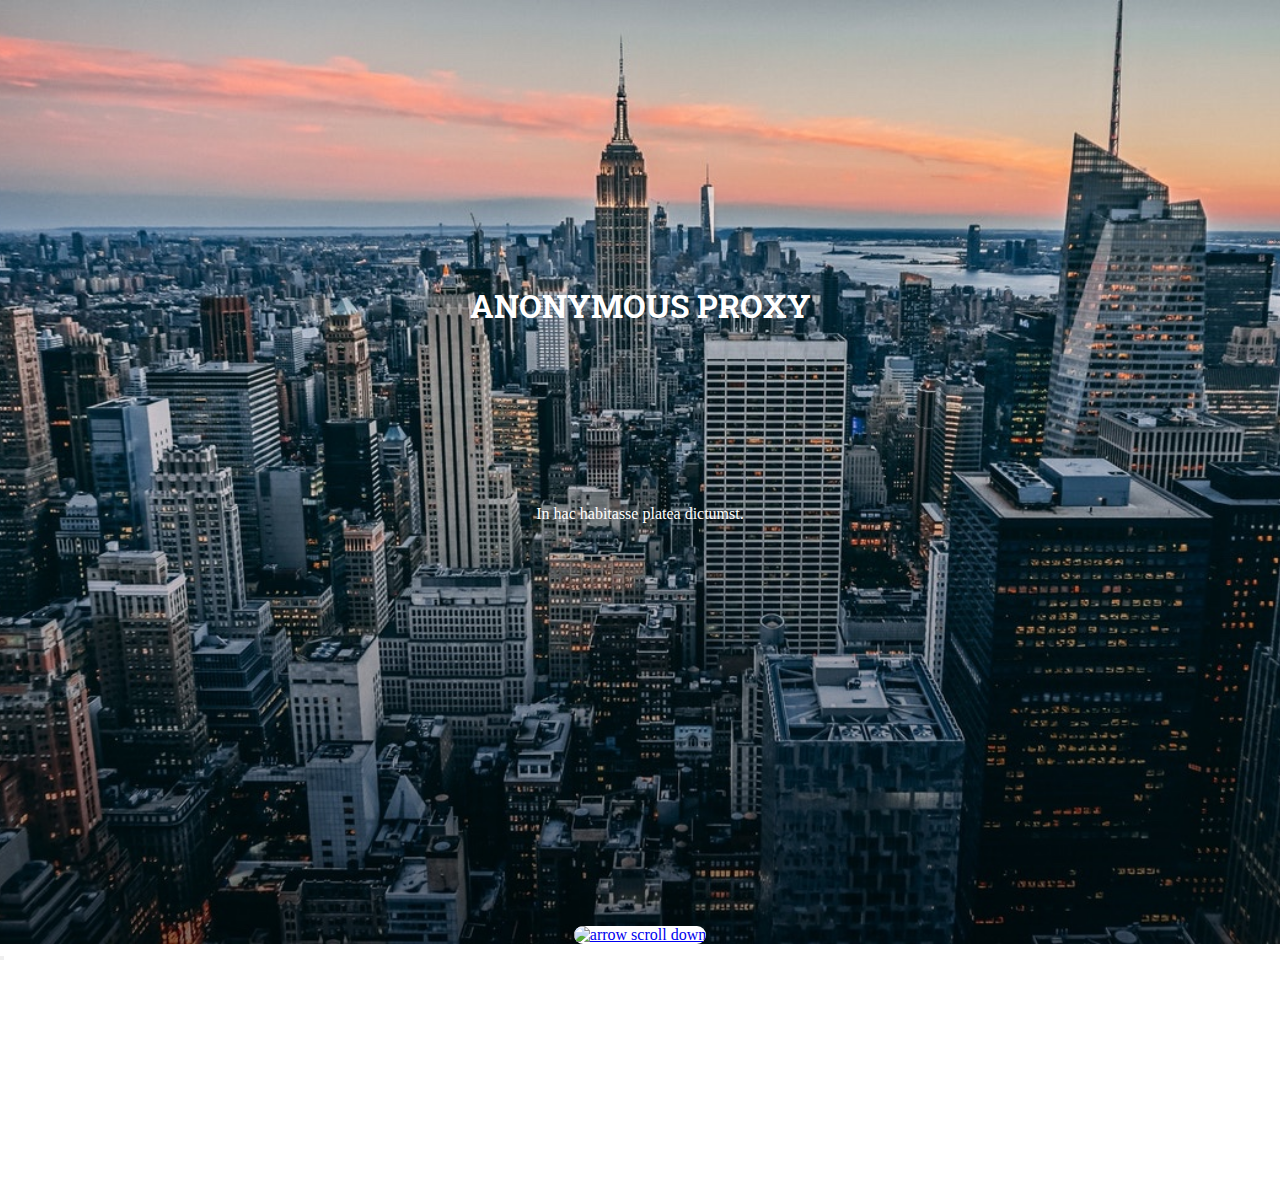
==== docs/index.html @ 01d8cda6 "all sections done. header improved" ====
<!DOCTYPE html>
<html lang="en">
    
    <head>
        <meta charset="UTF-8">
        <meta name="viewport" content="width=device-width, initial-scale=1.0"
        />
        <meta http-equiv="X-UA-Compatible" content="ie=edge">
        <title>Anonymus Proxy</title>
        <link href="https://fonts.googleapis.com/css?family=Roboto+Slab:400,700"
        rel="stylesheet">
        <link rel="stylesheet" href="assets/css/main.css">
    </head>
    
    <body>
        <!-- HEADER -->
        <!-- <nav>  -->
        <!-- <img class="menu-icon" src="../assets/images/ico-menu.svg" alt="menu
        icon"> -->
        <!-- <a href="#"> </a>  -->
        <!-- </nav> -->
        <!-- MAIN -->
        <main>
            <div class="page">
                <div class="content">
                     <h1 class="h1">
                    <a class="h1-a" href="../assets/images/cover.jpg">
                    Anonymous Proxy</a> 
                </h1>

                     <h2 class="h2">In hac habitasse platea dictumst.</h2>

                    <div class="arrow__container"> <a href="#"><img class="arrow-image" src="../assets/images/ico-scroll-down.svg" alt="arrow scroll down"> </a> 
                    </div>
                </div>
            </div>
            <main>
                <section>
                     <h2>

        </h2>

                     <h3>

        </h3>

                    <p></p>
                    <button></button>
                </section>
            </main>
        </main>
        <!-- ASIDE -->
        <aside>
            <aside>
                <section>
                    <ul>
                        <li><a href=""></a>

                        </li>
                        <li><a href=""></a>

                        </li>
                        <li><a href=""></a>

                        </li>
                    </ul>
                </section>
            </aside>
        </aside>
        <!-- FOOTER -->
        <footer>
            <div>
                <ul>
                    <li> <a href="#"></a>

                    </li>
                    <li> <a href="#"></a>

                    </li>
                    <li> <a href="#"></a>

                    </li>
                    <li> <a href="#"></a>

                    </li>
                    <li> <a href="#"></a>

                    </li>
                </ul>
                <li> <a href="#"></a>

                </li>
                <li> <a href="#"></a>

                </li>
                <li> <a href="#"></a>

                </li>
                <ul>
                    <li> <a href="#"></a>

                    </li>
                    <li> <a href="#"></a>

                    </li>
                </ul>
            </div>
        </footer>
    </body>

</html>
---- docs/assets/css/main.css ----
*,*::before,*::after {-webkit-box-sizing: border-box;box-sizing: border-box;margin: 0px;padding: 0px;}body {margin: 0px;padding: 0px;}.page {min-width: 100vw;background: url("../images/cover.jpg") no-repeat center center;background-size: cover;max-width: 320px;min-height: 100vh;}.content {text-align: center;width: 100%;background-blend-mode: multiply;background-image: -webkit-gradient(linear, left top, left bottom, from(rgba(255,255,255,0.5)), to(var(--color_black)));background-image: linear-gradient(to bottom, rgba(255,255,255,0.5), var(--color_black));}.h2 {color: white;background-color: transparent;width: 100vw;font-family: Roboto;font-size: 16px;font-weight: 400;font-style: normal;font-stretch: normal;line-height: normal;letter-spacing: normal;text-align: center;-webkit-transform: translateY(-400px);transform: translateY(-400px);height: 21px;margin-top: 404px;}.arrow-image {width: 45px;height: 45px;border-radius: 22.5px;background-color: #ffffff;}.h1 {padding: 284px 15px 174px 15px;margin-top: 0%;}.h1 .h1-a {min-height: 120px;width: 290px;height: 110px;color: white;cursor: none;text-decoration: none;text-transform: uppercase;font-family: 'Roboto Slab', serif;font-weight: 700;padding-right: 15px;padding-left: 15px;}
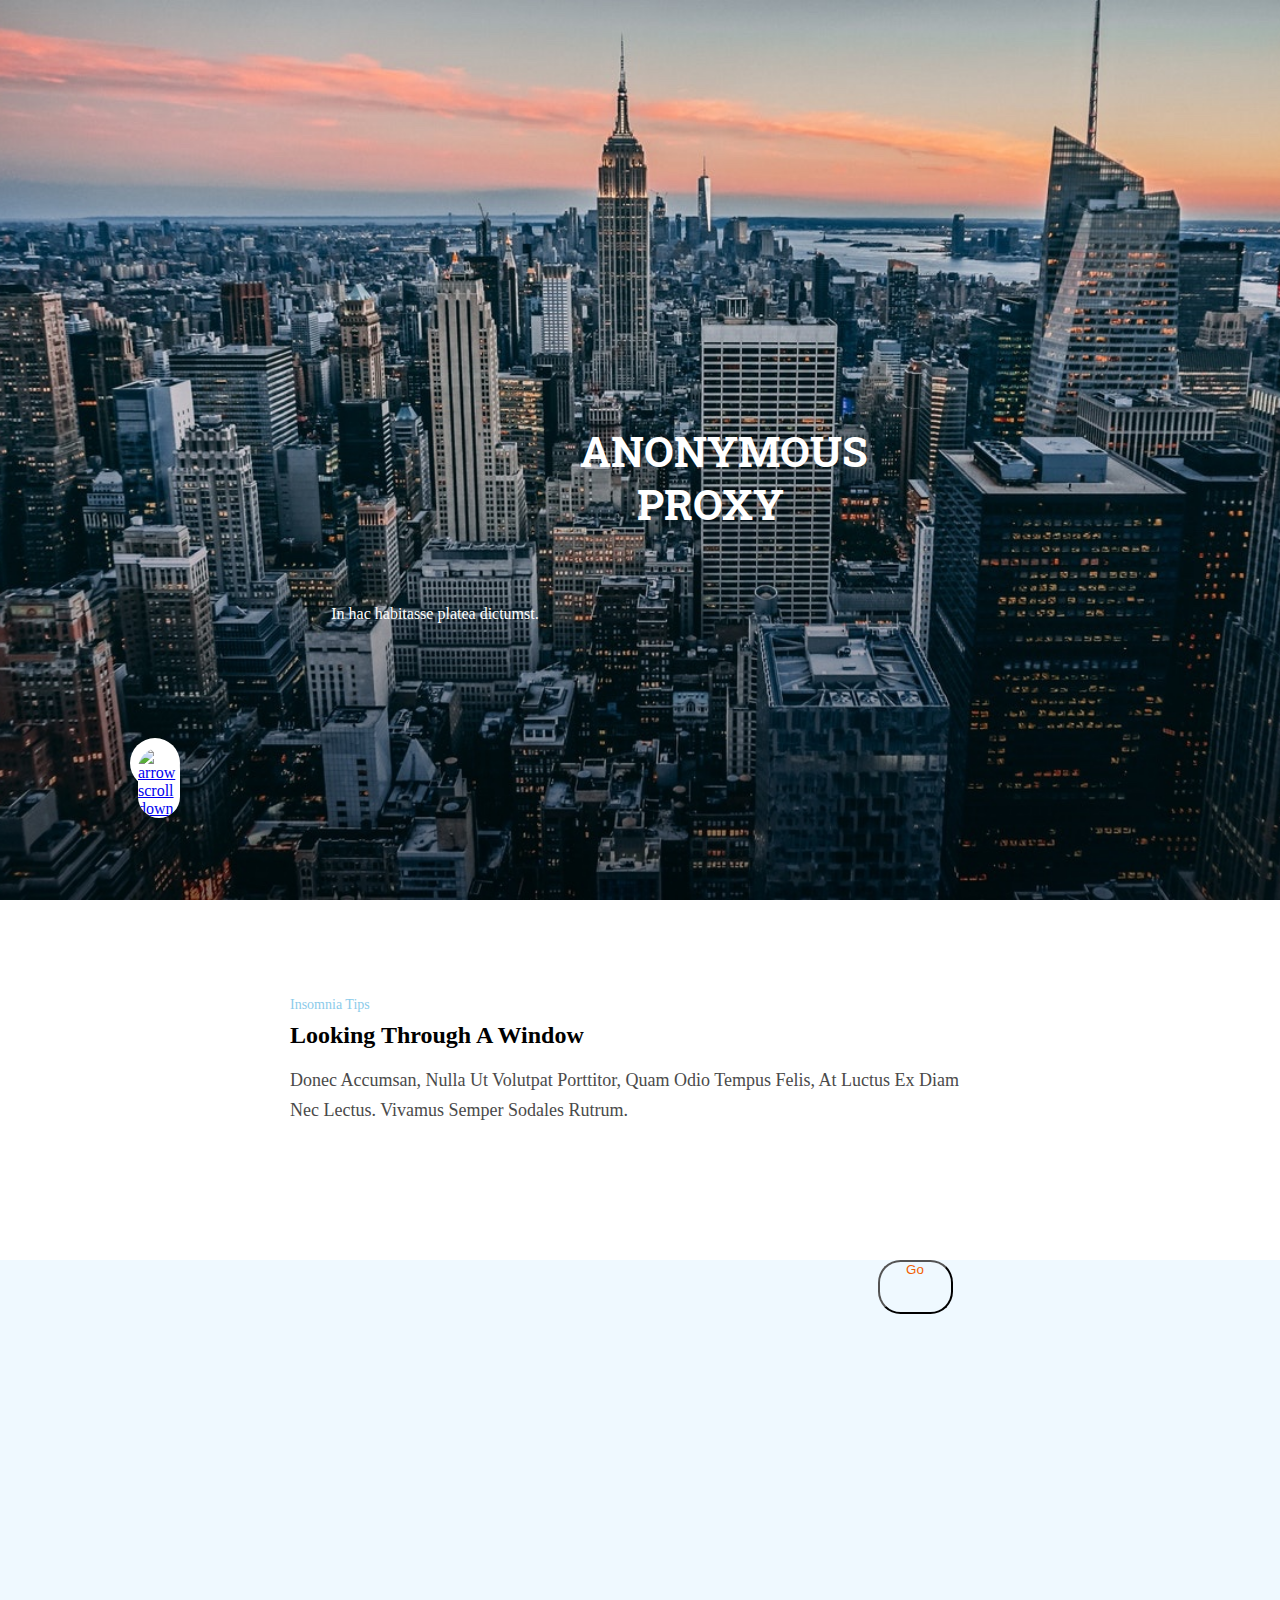
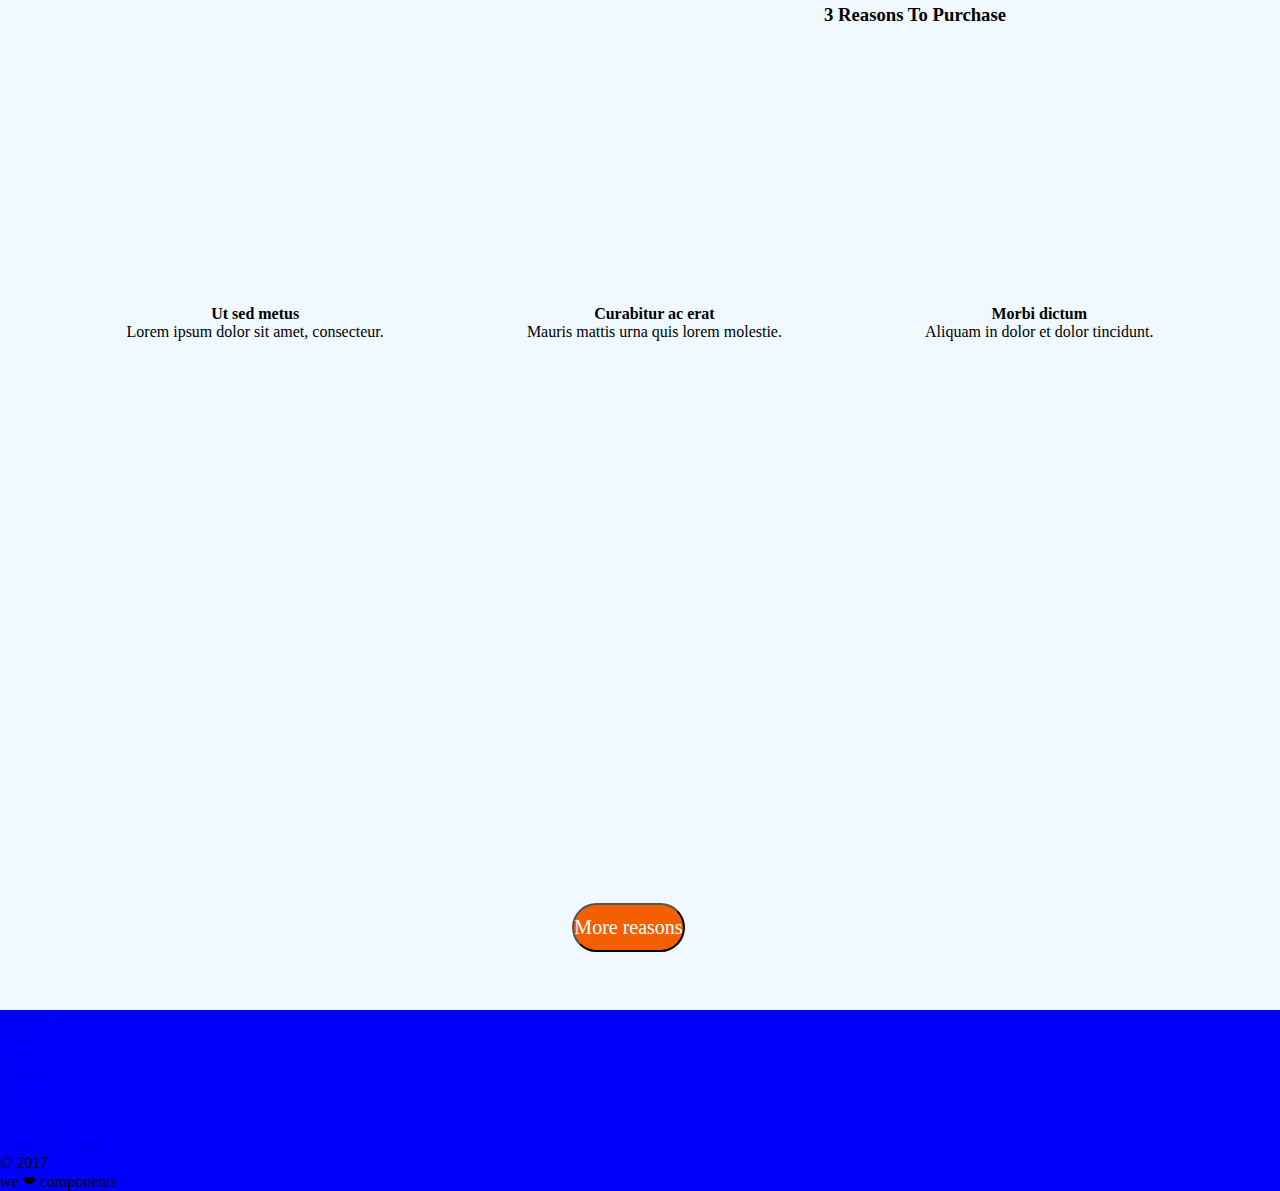
==== commit d478ecfb: "hero responsive" ====
--- a/docs/index.html
+++ b/docs/index.html
@@ -7,7 +7,7 @@
         />
         <meta http-equiv="X-UA-Compatible" content="ie=edge">
         <title>Anonymus Proxy</title>
-        <link href="https://fonts.googleapis.com/css?family=Roboto+Slab:400,700"
+        <link href="https://fonts.googleapis.com/css?family=Roboto+Slab:400,500,700"
         rel="stylesheet">
         <link rel="stylesheet" href="assets/css/main.css">
     </head>
@@ -21,89 +21,106 @@
         <!-- </nav> -->
         <!-- MAIN -->
         <main>
-            <div class="page">
-                <div class="content">
-                     <h1 class="h1">
-                    <a class="h1-a" href="../assets/images/cover.jpg">
-                    Anonymous Proxy</a> 
-                </h1>
+            <div class="hero__container"> <a class="hero__image" href="../assets/images/cover.jpg"></a>
 
-                     <h2 class="h2">In hac habitasse platea dictumst.</h2>
+                <div class="tittle__container">
+                     <h1 class="tittle">Anonymous Proxy</h1>
 
-                    <div class="arrow__container"> <a href="#"><img class="arrow-image" src="../assets/images/ico-scroll-down.svg" alt="arrow scroll down"> </a> 
+                     <h4 class="subtittle">
+        In hac habitasse platea dictumst.
+      </h4>
+
+                </div>
+                <div class="habitasse__container"></div>
+                <div class="arrow__container"> <a href="#">
+      <img class="arrow-image" src="../assets/images/ico-scroll-down.svg" alt="arrow scroll down">
+    </a>
+
+                </div>
+            </div>
+            <div class="section1__div">
+                <section class="section1__container">
+                     <h2 class="insomnia__item">Insomnia tips</h2>
+
+                     <h3 class="looking__item">Looking through a window</h3>
+
+                    <p class="looking__paragraph">Donec accumsan, nulla ut volutpat porttitor, quam odio tempus felis, at
+                        luctus ex diam nec lectus. Vivamus semper sodales rutrum.</p>
+                    <button class="section1__button-container">
+                        <p class="section1__button-text">Go</p>
+                    </button>
+                </section>
+                <!-- </div>
+
+<div class="looking__container"></div>
+
+</div> -->
+                <div class="wrapper">
+                    <div class="tittle__container">
+                         <h3 classs="tittle">3 Reasons To Purchase</h3>
+
+                    </div>
+                    <div class="list__container">
+                        <ul class="list">
+                            <li class="list-item">
+                                 <h4 class="item-tittle">Ut sed metus</h4>
+
+                                <p class="item-paragraph">Lorem ipsum dolor sit amet, consecteur.</p>
+                            </li>
+                            <li class="list-item">
+                                 <h4 class="item-tittle">Curabitur ac erat</h4>
+
+                                <p class="item-paragraph">Mauris mattis urna quis lorem molestie.</p>
+                            </li>
+                            <li class="list-item">
+                                 <h4 class="item-tittle">Morbi dictum</h4>
+
+                                <p class="item-paragraph">Aliquam in dolor et dolor tincidunt.</p>
+                            </li>
+                        </ul>
+                    </div>
+                    <div class="button__div">
+                        <div class="button__container">
+                            <button class="button">More reasons</button>
+                        </div>
                     </div>
                 </div>
-            </div>
-            <main>
-                <section>
-                     <h2>
-
-        </h2>
-
-                     <h3>
-
-        </h3>
-
-                    <p></p>
-                    <button></button>
-                </section>
-            </main>
         </main>
-        <!-- ASIDE -->
-        <aside>
-            <aside>
-                <section>
-                    <ul>
-                        <li><a href=""></a>
-
-                        </li>
-                        <li><a href=""></a>
-
-                        </li>
-                        <li><a href=""></a>
-
-                        </li>
-                    </ul>
-                </section>
-            </aside>
-        </aside>
         <!-- FOOTER -->
         <footer>
-            <div>
-                <ul>
-                    <li> <a href="#"></a>
+            <div class="foo__container">
+                <ul class="foo__ul-links">
+                    <li class="foo__li-links"> <a class="foo__a" href="#">Articles</a>
 
                     </li>
-                    <li> <a href="#"></a>
+                    <li class="foo__li-links"> <a class="foo__a" href="#">Books</a>
 
                     </li>
-                    <li> <a href="#"></a>
+                    <li class="foo__li-links"> <a class="foo__a" href="#">Events</a>
 
                     </li>
-                    <li> <a href="#"></a>
+                    <li class="foo__li-links"> <a class="foo__a" href="#">Reasons</a>
 
                     </li>
-                    <li> <a href="#"></a>
+                    <li class="foo__li-links"> <a class="foo__a" href="#">Tips</a>
 
                     </li>
                 </ul>
-                <li> <a href="#"></a>
-
-                </li>
-                <li> <a href="#"></a>
-
-                </li>
-                <li> <a href="#"></a>
-
-                </li>
-                <ul>
-                    <li> <a href="#"></a>
+                <ul class="foo__ul-social">
+                    <li class="foo__li-social"> <a class="foo__a" href="#">Twitter</a>
 
                     </li>
-                    <li> <a href="#"></a>
+                    <li class="foo__li-social"> <a class="foo__a" href="#">Instagram</a>
+
+                    </li>
+                    <li class="foo__li-social"> <a class="foo__a" href="#">Mastodon.social</a>
 
                     </li>
                 </ul>
+                <div class="foo__brand-container">
+                    <p class="foo__copy">&copy 2017</p>
+                    <p class="foo__claim">we ❤︎ components</p>
+                </div>
             </div>
         </footer>
     </body>
--- a/docs/assets/css/main.css
+++ b/docs/assets/css/main.css
@@ -1 +1 @@
-*,*::before,*::after {-webkit-box-sizing: border-box;box-sizing: border-box;margin: 0px;padding: 0px;}body {margin: 0px;padding: 0px;}.page {min-width: 100vw;background: url("../images/cover.jpg") no-repeat center center;background-size: cover;max-width: 320px;min-height: 100vh;}.content {text-align: center;width: 100%;background-blend-mode: multiply;background-image: -webkit-gradient(linear, left top, left bottom, from(rgba(255,255,255,0.5)), to(var(--color_black)));background-image: linear-gradient(to bottom, rgba(255,255,255,0.5), var(--color_black));}.h2 {color: white;background-color: transparent;width: 100vw;font-family: Roboto;font-size: 16px;font-weight: 400;font-style: normal;font-stretch: normal;line-height: normal;letter-spacing: normal;text-align: center;-webkit-transform: translateY(-400px);transform: translateY(-400px);height: 21px;margin-top: 404px;}.arrow-image {width: 45px;height: 45px;border-radius: 22.5px;background-color: #ffffff;}.h1 {padding: 284px 15px 174px 15px;margin-top: 0%;}.h1 .h1-a {min-height: 120px;width: 290px;height: 110px;color: white;cursor: none;text-decoration: none;text-transform: uppercase;font-family: 'Roboto Slab', serif;font-weight: 700;padding-right: 15px;padding-left: 15px;}
+*,*::before,*::after {-webkit-box-sizing: border-box;box-sizing: border-box;margin: 0px;padding: 0px;}body {margin: 0px;padding: 0px;}.foo__container {background-color: blue;}.hero__container {min-width: 100vw;background: url("../images/cover.jpg") no-repeat center center;background-size: cover;max-width: 320px;width: 320px;height: 568px;min-height: 100vh;}.hero__container .hero__image {min-height: 120px;width: 290px;height: 110px;color: white;cursor: none;text-decoration: none;text-transform: uppercase;font-family: 'Roboto Slab', serif;font-weight: 700;padding-right: 15px;padding-left: 15px;}.tittle__container {text-align: center;width: 100%;background-blend-mode: multiply;background-image: -webkit-gradient(linear, left top, left bottom, from(rgba(255,255,255,0.5)), to(var(--color_black)));background-image: linear-gradient(to bottom, rgba(255,255,255,0.5), var(--color_black));padding: 284px 15px 174px 15px;margin-top: 0%;display: -webkit-box;display: -ms-flexbox;display: flex;-webkit-box-orient: vertical;-webkit-box-direction: normal;-ms-flex-direction: column;flex-direction: column;-webkit-box-pack: center;-ms-flex-pack: center;justify-content: center;}.tittle__container .tittle {min-height: 120px;width: 290px;height: 110px;color: white;cursor: none;text-decoration: none;text-transform: uppercase;font-family: 'Roboto Slab', serif;font-weight: 700;padding-right: 15px;padding-left: 15px;font-size: 42px;}.subtittle {width: 290px;height: 21px;font-family: Roboto;font-size: 16px;font-weight: normal;font-style: normal;font-stretch: normal;line-height: normal;letter-spacing: normal;text-align: center;color: #ffffff;}.habitasse__container {display: -webkit-box;display: -ms-flexbox;display: flex;text-align: center;}.arrow__container {content: "";border-radius: 30px;background-color: #fff;width: 50px;height: 50px;position: absolute;left: 130px;top: 82%;}.arrow-image {width: 35px;height: 35px;margin-left: 8px;margin-top: 2px;size: auto;border-radius: 22.5px;background-color: #fff;-webkit-transform: translateX(6px);transform: translateX(6px);-webkit-transform: translateY(8px);transform: translateY(8px);}.section1__div {min-width: 100%;display: block;text-align: center;margin: 0%;}.section1__container {width: 100%;height: 376px;background-color: white;padding-left: 15px;padding-right: 15px;text-transform: capitalize;margin: 30px 215px 316px 0px;}.insomnia__item {font-family: Roboto;font-size: 14px;font-weight: normal;font-style: normal;font-stretch: normal;line-height: 2.14;letter-spacing: normal;color: #8ccbea;text-transform: capitalize;display: -webkit-box;display: -ms-flexbox;display: flex;-webkit-box-pack: start;-ms-flex-pack: start;justify-content: flex-start;-webkit-box-align: start;-ms-flex-align: start;align-items: flex-start;width: 100%;height: 30px;margin: 30px 215px 0px 0px;}.looking__item {font-family: RobotoSlab;font-size: 24px;font-weight: 700;font-style: normal;font-stretch: normal;line-height: 1.25;letter-spacing: normal;color: #000;width: 100%;display: -webkit-box;display: -ms-flexbox;display: flex;-webkit-box-align: start;-ms-flex-align: start;align-items: flex-start;-webkit-box-pack: start;-ms-flex-pack: start;justify-content: flex-start;margin-left: 0%;padding-left: 0%;margin-top: 0%;padding-top: 0%;padding-top: 0%;margin-bottom: 0%;padding-bottom: 0%;}.looking__paragraph {font-family: Roboto;font-size: 18px;font-weight: normal;font-style: normal;font-stretch: normal;line-height: 1.67;letter-spacing: normal;color: #4a4a4a;margin-left: 0%;padding-left: 0%;margin-top: 0%;padding-top: 15px;width: 100%;height: 120px;display: block;text-align: left;}.section1__button-container {margin-top: 30px;padding-bottom: 50px;color: #f26002;width: 75px;height: 22px;border-radius: 22.5px;border: solid 1px var(#f26002);-webkit-transform: translateX(40px);transform: translateX(40px);-webkit-transform: translateY(45px);transform: translateY(45px);background-color: transparent;}.ssection1__button-text {width: 25px;height: 45px;font-family: Roboto;font-size: 20px;font-weight: 500;font-style: normal;font-stretch: normal;line-height: 2.25;letter-spacing: normal;text-align: center;margin: 0px 26px 0px 26px;color: #f26002;}.wrapper {height: auto;width: 100%;margin: 0%;padding: 0%;display: grid;grid-template-columns: 1fr;grid-template-rows: 0.25fr 1fr 0.25fr;text-align: center;background-color: #eff9ff;}.tittle__container {grid-row-start: 1;grid-row-end: 2;display: block;text-align: center;min-width: 100% auto;margin: 30px 15px;}.tittle {width: 290px;height: 30px;font-family: RobotoSlab;font-size: 24px;font-weight: bold;font-style: normal;font-stretch: normal;line-height: 1.25;letter-spacing: normal;text-align: center;color: #000;width: 184px;margin: 108px 68px;}.list__container {grid-row-start: 2;grid-row-end: 3;text-align: center;margin-right: 55px;margin-left: 55px;}.list {display: -webkit-box;display: -ms-flexbox;display: flex;-webkit-box-orient: vertical;-webkit-box-direction: normal;-ms-flex-direction: column;flex-direction: column;-ms-flex-pack: distribute;justify-content: space-around;-ms-flex-line-pack: distribute;align-content: space-around;}.list-item {-webkit-text-decoration-style: none;text-decoration-style: none;list-style-type: none;margin-top: 45px;margin-bottom: 45px;}.ittem-tittle {width: 184px;height: 30px;font-family: RobotoSlab;font-size: 18px;font-weight: bold;font-style: normal;font-stretch: normal;line-height: 1.67;letter-spacing: normal;text-align: center;color: #000;max-width: 180px;}.ittem-paragraph {width: 180px;height: 63px;font-family: Roboto;font-size: 18px;font-weight: normal;font-style: normal;font-stretch: normal;line-height: 1.67;letter-spacing: normal;text-align: center;color: #000;}.button__div {display: block;width: 100%;max-height: 25%;padding: 0%;margin: 0%;text-align: center;}.button__container {grid-row-start: 3;grid-row-end: 4;display: -webkit-box;display: -ms-flexbox;display: flex;-ms-flex-line-pack: center;align-content: center;-webkit-box-pack: center;-ms-flex-pack: center;justify-content: center;-webkit-box-align: center;-ms-flex-align: center;align-items: center;margin-top: 0%;margin-bottom: 6%;min-width: 184px;height: 45px;margin: 45px 68px 60px 45px;}.button {color: #fff;background-color: #f26002;max-width: 123px;height: 30px;font-family: Roboto;font-size: 20px;font-weight: 500;font-style: normal;font-stretch: normal;line-height: 45px;letter-spacing: normal;text-align: center;border-radius: 200px;padding-bottom: 45px;display: inline;}@media all and (min-width: 768px) {.section1__container {min-width: 216px auto;height: 30px;margin: 30px 513px 270px 0px;}.insomnia__item {min-width: 216px auto;height: 30px;margin: 30px 0px 0px 39px;padding-left: 0%;padding-bottom: 0%;margin-bottom: 0%;}.looking__item {min-width: 216px auto;height: 30px;margin-left: 0%;padding-left: 0%;margin: 1px 0px 0px 39px;padding-top: 0%;}.looking__paragraph {max-width: 690px;margin-left: 39px;padding-left: 0%;margin-right: 39px;padding-right: 0%;margin-top: 30px;padding-top: 0%;}.tittle__container {min-width: 100% auto;margin: 30px 160px;}.tittle {width: 450px;margin: 210px 30px;}.list {display: -webkit-box;display: -ms-flexbox;display: flex;-webkit-box-orient: horizontal;-webkit-box-direction: normal;-ms-flex-direction: row;flex-direction: row;-ms-flex-pack: distribute;justify-content: space-around;-ms-flex-line-pack: distribute;align-content: space-around;}.ittem-tittle {max-width: 696.6px;}.button__container {min-width: 184px auto;max-width: 184px auto;}.button {min-width: 184px auto;max-width: 184px auto;}}@media all and (min-width: 1200px) {.section1__container {min-width: 730px auto;height: 45px;margin: 90px 275px 225px 275px;}.insomnia__item {min-width: 360px auto;height: 30px;margin: 0px 645px 0px 0px;}.looking__item {max-width: 650px auto;height: 45px;margin: 0px 0px 0px 275px;margin-left: 0%;padding-left: 0%;}.looking__paragraph {margin-left: 0%;padding-left: 0%;margin-top: 0%;padding-top: 0%;}.tittle__container {min-width: 100% auto;margin: 60px 275px;}.tittle {width: 730px;margin: 60px 275px;}.list {display: -webkit-box;display: -ms-flexbox;display: flex;-webkit-box-orient: horizontal;-webkit-box-direction: normal;-ms-flex-direction: row;flex-direction: row;-ms-flex-pack: distribute;justify-content: space-around;-ms-flex-line-pack: distribute;align-content: space-around;}.ittem-tittle {max-width: 1037.6px;}.button__container {min-width: 184px auto;max-width: 184px auto;}.button {min-width: 184px auto;max-width: 184px auto;}}
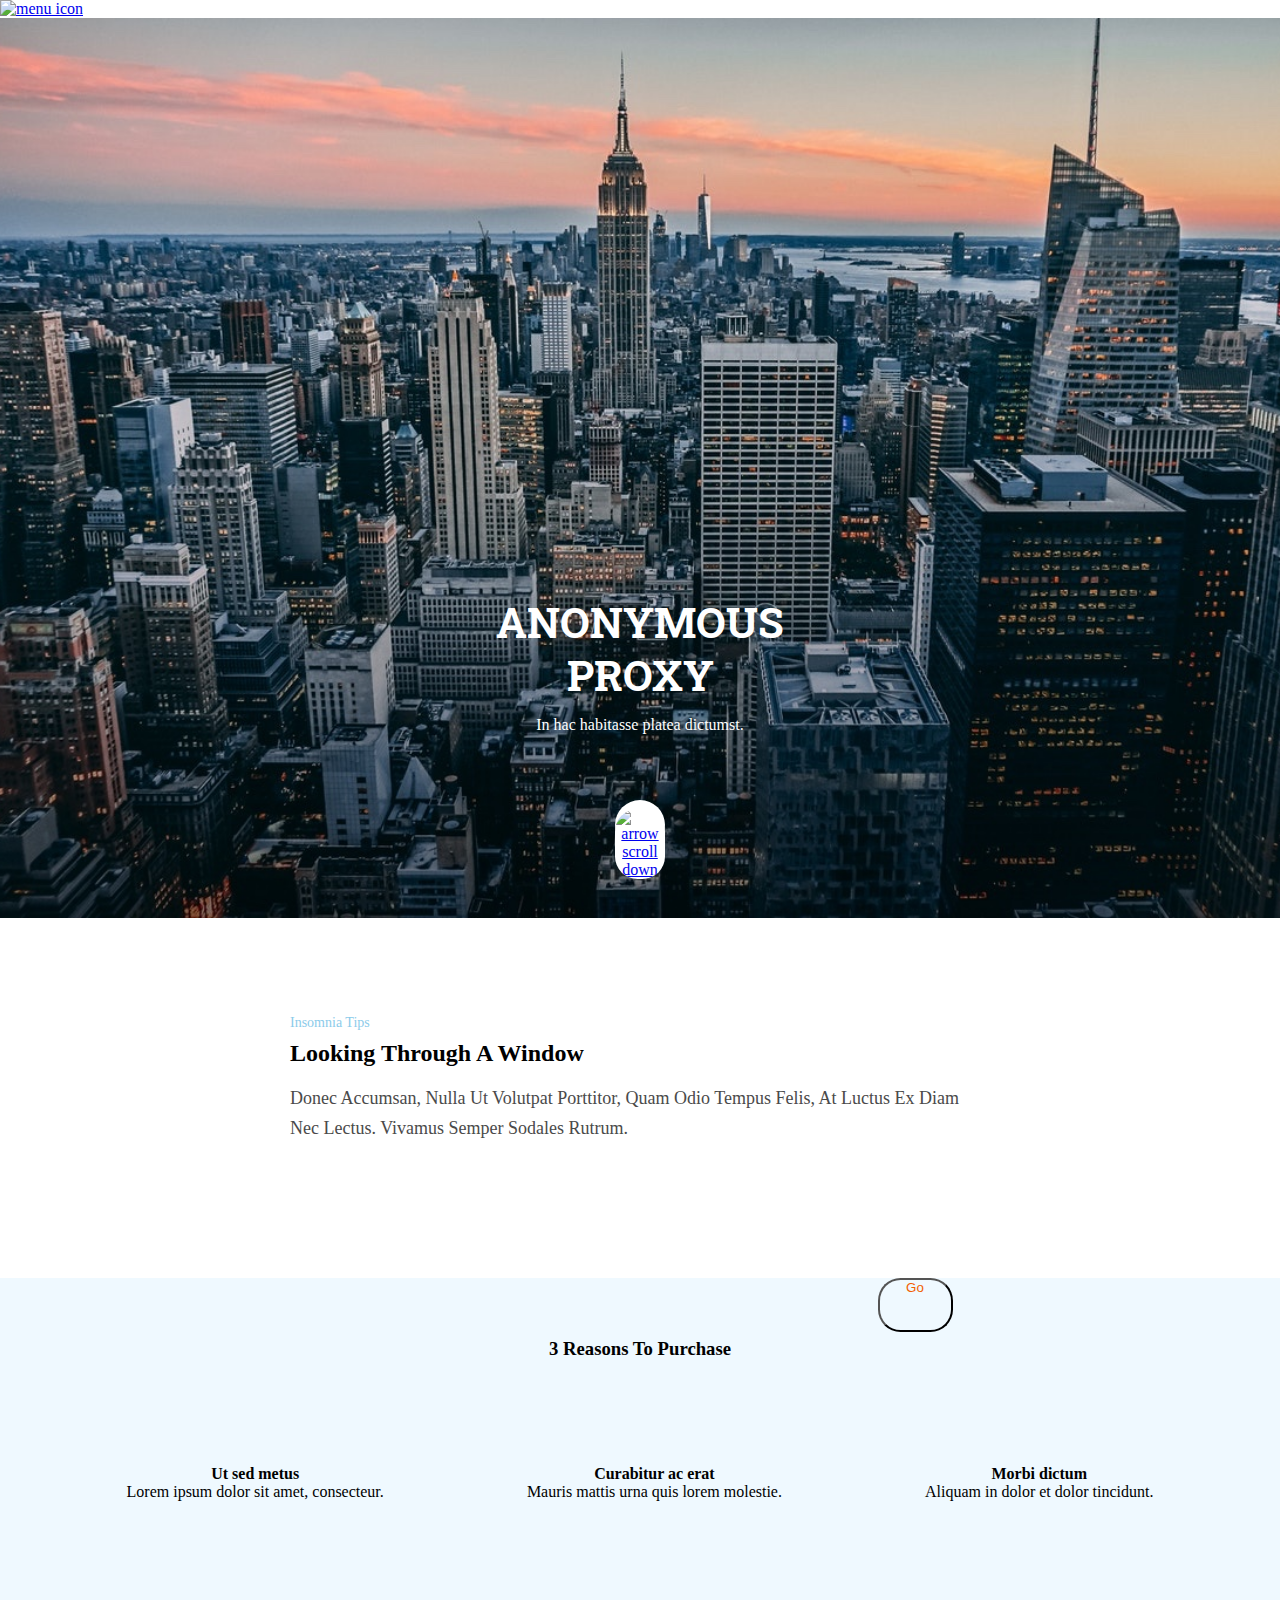
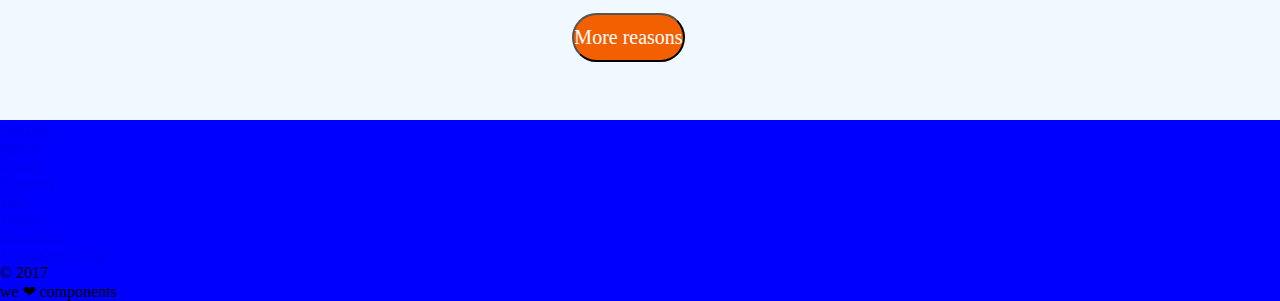
==== commit 26c848c9: "menu icon fixed" ====
--- a/docs/index.html
+++ b/docs/index.html
@@ -14,28 +14,28 @@
     
     <body>
         <!-- HEADER -->
-        <!-- <nav>  -->
-        <!-- <img class="menu-icon" src="../assets/images/ico-menu.svg" alt="menu
-        icon"> -->
-        <!-- <a href="#"> </a>  -->
-        <!-- </nav> -->
+        <nav> <a href="#">
+        <img class="menu-icon" 
+            src="../images/ico-menu.svg" 
+            alt="menu icon">
+    </a>
+
+        </nav>
         <!-- MAIN -->
         <main>
-            <div class="hero__container"> <a class="hero__image" href="../assets/images/cover.jpg"></a>
-
-                <div class="tittle__container">
+            <div class="hero__container">
+                <div class="hero-tittle__container">
                      <h1 class="tittle">Anonymous Proxy</h1>
 
                      <h4 class="subtittle">
         In hac habitasse platea dictumst.
       </h4>
 
-                </div>
-                <div class="habitasse__container"></div>
-                <div class="arrow__container"> <a href="#">
-      <img class="arrow-image" src="../assets/images/ico-scroll-down.svg" alt="arrow scroll down">
-    </a>
+                    <div class="arrow__container"> <a href="#">
+            <img class="arrow-image" src="../assets/images/ico-scroll-down.svg" alt="arrow scroll down">
+          </a>
 
+                    </div>
                 </div>
             </div>
             <div class="section1__div">
--- a/docs/assets/css/main.css
+++ b/docs/assets/css/main.css
@@ -1 +1 @@
-*,*::before,*::after {-webkit-box-sizing: border-box;box-sizing: border-box;margin: 0px;padding: 0px;}body {margin: 0px;padding: 0px;}.foo__container {background-color: blue;}.hero__container {min-width: 100vw;background: url("../images/cover.jpg") no-repeat center center;background-size: cover;max-width: 320px;width: 320px;height: 568px;min-height: 100vh;}.hero__container .hero__image {min-height: 120px;width: 290px;height: 110px;color: white;cursor: none;text-decoration: none;text-transform: uppercase;font-family: 'Roboto Slab', serif;font-weight: 700;padding-right: 15px;padding-left: 15px;}.tittle__container {text-align: center;width: 100%;background-blend-mode: multiply;background-image: -webkit-gradient(linear, left top, left bottom, from(rgba(255,255,255,0.5)), to(var(--color_black)));background-image: linear-gradient(to bottom, rgba(255,255,255,0.5), var(--color_black));padding: 284px 15px 174px 15px;margin-top: 0%;display: -webkit-box;display: -ms-flexbox;display: flex;-webkit-box-orient: vertical;-webkit-box-direction: normal;-ms-flex-direction: column;flex-direction: column;-webkit-box-pack: center;-ms-flex-pack: center;justify-content: center;}.tittle__container .tittle {min-height: 120px;width: 290px;height: 110px;color: white;cursor: none;text-decoration: none;text-transform: uppercase;font-family: 'Roboto Slab', serif;font-weight: 700;padding-right: 15px;padding-left: 15px;font-size: 42px;}.subtittle {width: 290px;height: 21px;font-family: Roboto;font-size: 16px;font-weight: normal;font-style: normal;font-stretch: normal;line-height: normal;letter-spacing: normal;text-align: center;color: #ffffff;}.habitasse__container {display: -webkit-box;display: -ms-flexbox;display: flex;text-align: center;}.arrow__container {content: "";border-radius: 30px;background-color: #fff;width: 50px;height: 50px;position: absolute;left: 130px;top: 82%;}.arrow-image {width: 35px;height: 35px;margin-left: 8px;margin-top: 2px;size: auto;border-radius: 22.5px;background-color: #fff;-webkit-transform: translateX(6px);transform: translateX(6px);-webkit-transform: translateY(8px);transform: translateY(8px);}.section1__div {min-width: 100%;display: block;text-align: center;margin: 0%;}.section1__container {width: 100%;height: 376px;background-color: white;padding-left: 15px;padding-right: 15px;text-transform: capitalize;margin: 30px 215px 316px 0px;}.insomnia__item {font-family: Roboto;font-size: 14px;font-weight: normal;font-style: normal;font-stretch: normal;line-height: 2.14;letter-spacing: normal;color: #8ccbea;text-transform: capitalize;display: -webkit-box;display: -ms-flexbox;display: flex;-webkit-box-pack: start;-ms-flex-pack: start;justify-content: flex-start;-webkit-box-align: start;-ms-flex-align: start;align-items: flex-start;width: 100%;height: 30px;margin: 30px 215px 0px 0px;}.looking__item {font-family: RobotoSlab;font-size: 24px;font-weight: 700;font-style: normal;font-stretch: normal;line-height: 1.25;letter-spacing: normal;color: #000;width: 100%;display: -webkit-box;display: -ms-flexbox;display: flex;-webkit-box-align: start;-ms-flex-align: start;align-items: flex-start;-webkit-box-pack: start;-ms-flex-pack: start;justify-content: flex-start;margin-left: 0%;padding-left: 0%;margin-top: 0%;padding-top: 0%;padding-top: 0%;margin-bottom: 0%;padding-bottom: 0%;}.looking__paragraph {font-family: Roboto;font-size: 18px;font-weight: normal;font-style: normal;font-stretch: normal;line-height: 1.67;letter-spacing: normal;color: #4a4a4a;margin-left: 0%;padding-left: 0%;margin-top: 0%;padding-top: 15px;width: 100%;height: 120px;display: block;text-align: left;}.section1__button-container {margin-top: 30px;padding-bottom: 50px;color: #f26002;width: 75px;height: 22px;border-radius: 22.5px;border: solid 1px var(#f26002);-webkit-transform: translateX(40px);transform: translateX(40px);-webkit-transform: translateY(45px);transform: translateY(45px);background-color: transparent;}.ssection1__button-text {width: 25px;height: 45px;font-family: Roboto;font-size: 20px;font-weight: 500;font-style: normal;font-stretch: normal;line-height: 2.25;letter-spacing: normal;text-align: center;margin: 0px 26px 0px 26px;color: #f26002;}.wrapper {height: auto;width: 100%;margin: 0%;padding: 0%;display: grid;grid-template-columns: 1fr;grid-template-rows: 0.25fr 1fr 0.25fr;text-align: center;background-color: #eff9ff;}.tittle__container {grid-row-start: 1;grid-row-end: 2;display: block;text-align: center;min-width: 100% auto;margin: 30px 15px;}.tittle {width: 290px;height: 30px;font-family: RobotoSlab;font-size: 24px;font-weight: bold;font-style: normal;font-stretch: normal;line-height: 1.25;letter-spacing: normal;text-align: center;color: #000;width: 184px;margin: 108px 68px;}.list__container {grid-row-start: 2;grid-row-end: 3;text-align: center;margin-right: 55px;margin-left: 55px;}.list {display: -webkit-box;display: -ms-flexbox;display: flex;-webkit-box-orient: vertical;-webkit-box-direction: normal;-ms-flex-direction: column;flex-direction: column;-ms-flex-pack: distribute;justify-content: space-around;-ms-flex-line-pack: distribute;align-content: space-around;}.list-item {-webkit-text-decoration-style: none;text-decoration-style: none;list-style-type: none;margin-top: 45px;margin-bottom: 45px;}.ittem-tittle {width: 184px;height: 30px;font-family: RobotoSlab;font-size: 18px;font-weight: bold;font-style: normal;font-stretch: normal;line-height: 1.67;letter-spacing: normal;text-align: center;color: #000;max-width: 180px;}.ittem-paragraph {width: 180px;height: 63px;font-family: Roboto;font-size: 18px;font-weight: normal;font-style: normal;font-stretch: normal;line-height: 1.67;letter-spacing: normal;text-align: center;color: #000;}.button__div {display: block;width: 100%;max-height: 25%;padding: 0%;margin: 0%;text-align: center;}.button__container {grid-row-start: 3;grid-row-end: 4;display: -webkit-box;display: -ms-flexbox;display: flex;-ms-flex-line-pack: center;align-content: center;-webkit-box-pack: center;-ms-flex-pack: center;justify-content: center;-webkit-box-align: center;-ms-flex-align: center;align-items: center;margin-top: 0%;margin-bottom: 6%;min-width: 184px;height: 45px;margin: 45px 68px 60px 45px;}.button {color: #fff;background-color: #f26002;max-width: 123px;height: 30px;font-family: Roboto;font-size: 20px;font-weight: 500;font-style: normal;font-stretch: normal;line-height: 45px;letter-spacing: normal;text-align: center;border-radius: 200px;padding-bottom: 45px;display: inline;}@media all and (min-width: 768px) {.section1__container {min-width: 216px auto;height: 30px;margin: 30px 513px 270px 0px;}.insomnia__item {min-width: 216px auto;height: 30px;margin: 30px 0px 0px 39px;padding-left: 0%;padding-bottom: 0%;margin-bottom: 0%;}.looking__item {min-width: 216px auto;height: 30px;margin-left: 0%;padding-left: 0%;margin: 1px 0px 0px 39px;padding-top: 0%;}.looking__paragraph {max-width: 690px;margin-left: 39px;padding-left: 0%;margin-right: 39px;padding-right: 0%;margin-top: 30px;padding-top: 0%;}.tittle__container {min-width: 100% auto;margin: 30px 160px;}.tittle {width: 450px;margin: 210px 30px;}.list {display: -webkit-box;display: -ms-flexbox;display: flex;-webkit-box-orient: horizontal;-webkit-box-direction: normal;-ms-flex-direction: row;flex-direction: row;-ms-flex-pack: distribute;justify-content: space-around;-ms-flex-line-pack: distribute;align-content: space-around;}.ittem-tittle {max-width: 696.6px;}.button__container {min-width: 184px auto;max-width: 184px auto;}.button {min-width: 184px auto;max-width: 184px auto;}}@media all and (min-width: 1200px) {.section1__container {min-width: 730px auto;height: 45px;margin: 90px 275px 225px 275px;}.insomnia__item {min-width: 360px auto;height: 30px;margin: 0px 645px 0px 0px;}.looking__item {max-width: 650px auto;height: 45px;margin: 0px 0px 0px 275px;margin-left: 0%;padding-left: 0%;}.looking__paragraph {margin-left: 0%;padding-left: 0%;margin-top: 0%;padding-top: 0%;}.tittle__container {min-width: 100% auto;margin: 60px 275px;}.tittle {width: 730px;margin: 60px 275px;}.list {display: -webkit-box;display: -ms-flexbox;display: flex;-webkit-box-orient: horizontal;-webkit-box-direction: normal;-ms-flex-direction: row;flex-direction: row;-ms-flex-pack: distribute;justify-content: space-around;-ms-flex-line-pack: distribute;align-content: space-around;}.ittem-tittle {max-width: 1037.6px;}.button__container {min-width: 184px auto;max-width: 184px auto;}.button {min-width: 184px auto;max-width: 184px auto;}}
+*,*::before,*::after {-webkit-box-sizing: border-box;box-sizing: border-box;margin: 0px;padding: 0px;}body {margin: 0px;padding: 0px;overflow-x: hidden;}.foo__container {background-color: blue;}.hero__container {min-width: 100vw;background: url("../images/cover.jpg") no-repeat center center;background-size: cover;max-width: 320px;width: 320px;height: 568px;min-height: 100vh;display: -webkit-box;display: -ms-flexbox;display: flex;-webkit-box-align: end;-ms-flex-align: end;align-items: flex-end;-ms-flex-line-pack: center;align-content: center;}.hero-tittle__container {text-align: center;width: 100%;background-blend-mode: multiply;background-image: -webkit-gradient(linear, left top, left bottom, from(rgba(255,255,255,0.5)), to(var(--color_black)));background-image: linear-gradient(to bottom, rgba(255,255,255,0.5), var(--color_black));margin-top: 0%;display: -webkit-box;display: -ms-flexbox;display: flex;-webkit-box-orient: vertical;-webkit-box-direction: normal;-ms-flex-direction: column;flex-direction: column;-webkit-box-pack: center;-ms-flex-pack: center;justify-content: center;-webkit-box-align: center;-ms-flex-align: center;align-items: center;margin-bottom: 68px;}.hero-tittle__container .tittle {min-height: 120px;width: 290px;height: 110px;color: white;cursor: none;text-decoration: none;text-transform: uppercase;font-family: 'Roboto Slab', serif;font-weight: 700;font-size: 42px;margin: 0;}.subtittle {width: 290px;height: 21px;font-family: Roboto;font-size: 16px;font-weight: normal;font-style: normal;font-stretch: normal;line-height: normal;letter-spacing: normal;text-align: center;color: #ffffff;}.arrow__container {content: "";border-radius: 30px;background-color: #fff;width: 50px;height: 50px;margin-top: 63px;}.arrow-image {width: 35px;height: 35px;margin-top: 1px;size: auto;border-radius: 22.5px;background-color: #fff;-webkit-transform: translateX(6px);transform: translateX(6px);-webkit-transform: translateY(8px);transform: translateY(8px);}.section1__div {min-width: 100%;display: block;text-align: center;margin: 0%;}.section1__container {width: 100%;height: 376px;background-color: white;padding-left: 15px;padding-right: 15px;text-transform: capitalize;margin: 30px 215px 316px 0px;}.insomnia__item {font-family: Roboto;font-size: 14px;font-weight: normal;font-style: normal;font-stretch: normal;line-height: 2.14;letter-spacing: normal;color: #8ccbea;text-transform: capitalize;display: -webkit-box;display: -ms-flexbox;display: flex;-webkit-box-pack: start;-ms-flex-pack: start;justify-content: flex-start;-webkit-box-align: start;-ms-flex-align: start;align-items: flex-start;width: 100%;height: 30px;margin: 30px 215px 0px 0px;}.looking__item {font-family: RobotoSlab;font-size: 24px;font-weight: 700;font-style: normal;font-stretch: normal;line-height: 1.25;letter-spacing: normal;color: #000;width: 100%;display: -webkit-box;display: -ms-flexbox;display: flex;-webkit-box-align: start;-ms-flex-align: start;align-items: flex-start;-webkit-box-pack: start;-ms-flex-pack: start;justify-content: flex-start;margin-left: 0%;padding-left: 0%;margin-top: 0%;padding-top: 0%;padding-top: 0%;margin-bottom: 0%;padding-bottom: 0%;}.looking__paragraph {font-family: Roboto;font-size: 18px;font-weight: normal;font-style: normal;font-stretch: normal;line-height: 1.67;letter-spacing: normal;color: #4a4a4a;margin-left: 0%;padding-left: 0%;margin-top: 0%;padding-top: 15px;width: 100%;height: 120px;display: block;text-align: left;}.section1__button-container {margin-top: 30px;padding-bottom: 50px;color: #f26002;width: 75px;height: 22px;border-radius: 22.5px;border: solid 1px var(#f26002);-webkit-transform: translateX(40px);transform: translateX(40px);-webkit-transform: translateY(45px);transform: translateY(45px);background-color: transparent;}.ssection1__button-text {width: 25px;height: 45px;font-family: Roboto;font-size: 20px;font-weight: 500;font-style: normal;font-stretch: normal;line-height: 2.25;letter-spacing: normal;text-align: center;margin: 0px 26px 0px 26px;color: #f26002;}.wrapper {height: auto;width: 100%;margin: 0%;padding: 0%;display: grid;grid-template-columns: 1fr;grid-template-rows: 0.25fr 1fr 0.25fr;text-align: center;background-color: #eff9ff;}.tittle__container {grid-row-start: 1;grid-row-end: 2;display: block;text-align: center;min-width: 100% auto;margin: 30px 15px;}.tittle {width: 290px;height: 30px;font-family: RobotoSlab;font-size: 24px;font-weight: bold;font-style: normal;font-stretch: normal;line-height: 1.25;letter-spacing: normal;text-align: center;color: #000;width: 184px;margin: 108px 68px;}.list__container {grid-row-start: 2;grid-row-end: 3;text-align: center;margin-right: 55px;margin-left: 55px;}.list {display: -webkit-box;display: -ms-flexbox;display: flex;-webkit-box-orient: vertical;-webkit-box-direction: normal;-ms-flex-direction: column;flex-direction: column;-ms-flex-pack: distribute;justify-content: space-around;-ms-flex-line-pack: distribute;align-content: space-around;}.list-item {-webkit-text-decoration-style: none;text-decoration-style: none;list-style-type: none;margin-top: 45px;margin-bottom: 45px;}.ittem-tittle {width: 184px;height: 30px;font-family: RobotoSlab;font-size: 18px;font-weight: bold;font-style: normal;font-stretch: normal;line-height: 1.67;letter-spacing: normal;text-align: center;color: #000;max-width: 180px;}.ittem-paragraph {width: 180px;height: 63px;font-family: Roboto;font-size: 18px;font-weight: normal;font-style: normal;font-stretch: normal;line-height: 1.67;letter-spacing: normal;text-align: center;color: #000;}.button__div {display: block;width: 100%;max-height: 25%;padding: 0%;margin: 0%;text-align: center;}.button__container {grid-row-start: 3;grid-row-end: 4;display: -webkit-box;display: -ms-flexbox;display: flex;-ms-flex-line-pack: center;align-content: center;-webkit-box-pack: center;-ms-flex-pack: center;justify-content: center;-webkit-box-align: center;-ms-flex-align: center;align-items: center;margin-top: 0%;margin-bottom: 6%;min-width: 184px;height: 45px;margin: 45px 68px 60px 45px;}.button {color: #fff;background-color: #f26002;max-width: 123px;height: 30px;font-family: Roboto;font-size: 20px;font-weight: 500;font-style: normal;font-stretch: normal;line-height: 45px;letter-spacing: normal;text-align: center;border-radius: 200px;padding-bottom: 45px;display: inline;}@media all and (min-width: 768px) {.section1__container {min-width: 216px auto;height: 30px;margin: 30px 513px 270px 0px;}.insomnia__item {min-width: 216px auto;height: 30px;margin: 30px 0px 0px 39px;padding-left: 0%;padding-bottom: 0%;margin-bottom: 0%;}.looking__item {min-width: 216px auto;height: 30px;margin-left: 0%;padding-left: 0%;margin: 1px 0px 0px 39px;padding-top: 0%;}.looking__paragraph {max-width: 690px;margin-left: 39px;padding-left: 0%;margin-right: 39px;padding-right: 0%;margin-top: 30px;padding-top: 0%;}.tittle__container {min-width: 100% auto;margin: 30px 160px;}.tittle {width: 450px;margin: 210px 30px;}.list {display: -webkit-box;display: -ms-flexbox;display: flex;-webkit-box-orient: horizontal;-webkit-box-direction: normal;-ms-flex-direction: row;flex-direction: row;-ms-flex-pack: distribute;justify-content: space-around;-ms-flex-line-pack: distribute;align-content: space-around;}.ittem-tittle {max-width: 696.6px;}.button__container {min-width: 184px auto;max-width: 184px auto;}.button {min-width: 184px auto;max-width: 184px auto;}}@media all and (min-width: 1200px) {.section1__container {min-width: 730px auto;height: 45px;margin: 90px 275px 225px 275px;}.insomnia__item {min-width: 360px auto;height: 30px;margin: 0px 645px 0px 0px;}.looking__item {max-width: 650px auto;height: 45px;margin: 0px 0px 0px 275px;margin-left: 0%;padding-left: 0%;}.looking__paragraph {margin-left: 0%;padding-left: 0%;margin-top: 0%;padding-top: 0%;}.tittle__container {min-width: 100% auto;margin: 60px 275px;}.tittle {width: 730px;margin: 60px 275px;}.list {display: -webkit-box;display: -ms-flexbox;display: flex;-webkit-box-orient: horizontal;-webkit-box-direction: normal;-ms-flex-direction: row;flex-direction: row;-ms-flex-pack: distribute;justify-content: space-around;-ms-flex-line-pack: distribute;align-content: space-around;}.ittem-tittle {max-width: 1037.6px;}.button__container {min-width: 184px auto;max-width: 184px auto;}.button {min-width: 184px auto;max-width: 184px auto;}}
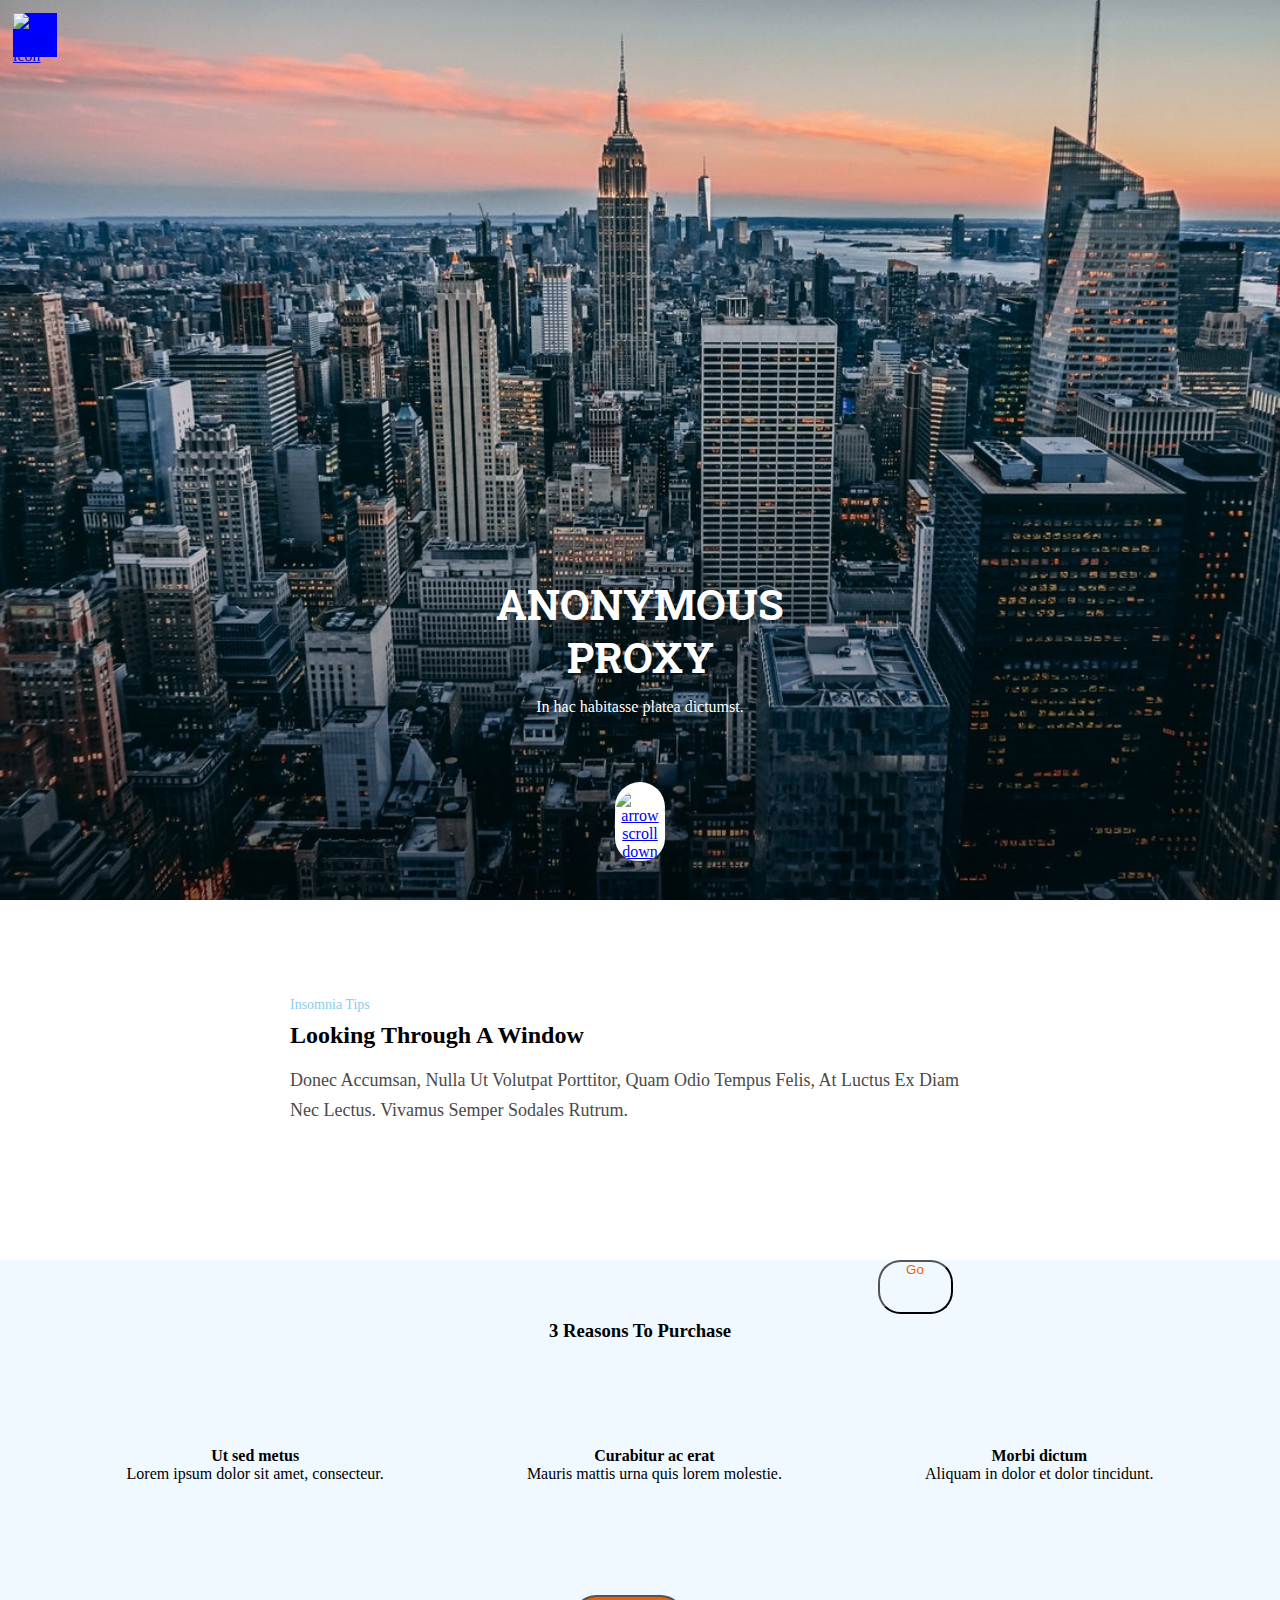
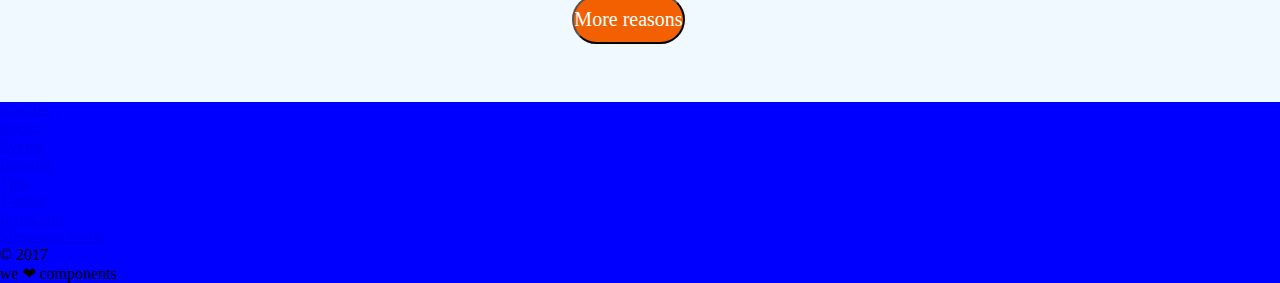
==== commit 77ffc54c: "fixed margin icon" ====
--- a/docs/index.html
+++ b/docs/index.html
@@ -14,9 +14,9 @@
     
     <body>
         <!-- HEADER -->
-        <nav> <a href="#">
+        <nav> <a class="menu__container" href="#">
         <img class="menu-icon" 
-            src="../images/ico-menu.svg" 
+            src="../assets/images/ico-menu.svg" 
             alt="menu icon">
     </a>
 
--- a/docs/assets/css/main.css
+++ b/docs/assets/css/main.css
@@ -1 +1 @@
-*,*::before,*::after {-webkit-box-sizing: border-box;box-sizing: border-box;margin: 0px;padding: 0px;}body {margin: 0px;padding: 0px;overflow-x: hidden;}.foo__container {background-color: blue;}.hero__container {min-width: 100vw;background: url("../images/cover.jpg") no-repeat center center;background-size: cover;max-width: 320px;width: 320px;height: 568px;min-height: 100vh;display: -webkit-box;display: -ms-flexbox;display: flex;-webkit-box-align: end;-ms-flex-align: end;align-items: flex-end;-ms-flex-line-pack: center;align-content: center;}.hero-tittle__container {text-align: center;width: 100%;background-blend-mode: multiply;background-image: -webkit-gradient(linear, left top, left bottom, from(rgba(255,255,255,0.5)), to(var(--color_black)));background-image: linear-gradient(to bottom, rgba(255,255,255,0.5), var(--color_black));margin-top: 0%;display: -webkit-box;display: -ms-flexbox;display: flex;-webkit-box-orient: vertical;-webkit-box-direction: normal;-ms-flex-direction: column;flex-direction: column;-webkit-box-pack: center;-ms-flex-pack: center;justify-content: center;-webkit-box-align: center;-ms-flex-align: center;align-items: center;margin-bottom: 68px;}.hero-tittle__container .tittle {min-height: 120px;width: 290px;height: 110px;color: white;cursor: none;text-decoration: none;text-transform: uppercase;font-family: 'Roboto Slab', serif;font-weight: 700;font-size: 42px;margin: 0;}.subtittle {width: 290px;height: 21px;font-family: Roboto;font-size: 16px;font-weight: normal;font-style: normal;font-stretch: normal;line-height: normal;letter-spacing: normal;text-align: center;color: #ffffff;}.arrow__container {content: "";border-radius: 30px;background-color: #fff;width: 50px;height: 50px;margin-top: 63px;}.arrow-image {width: 35px;height: 35px;margin-top: 1px;size: auto;border-radius: 22.5px;background-color: #fff;-webkit-transform: translateX(6px);transform: translateX(6px);-webkit-transform: translateY(8px);transform: translateY(8px);}.section1__div {min-width: 100%;display: block;text-align: center;margin: 0%;}.section1__container {width: 100%;height: 376px;background-color: white;padding-left: 15px;padding-right: 15px;text-transform: capitalize;margin: 30px 215px 316px 0px;}.insomnia__item {font-family: Roboto;font-size: 14px;font-weight: normal;font-style: normal;font-stretch: normal;line-height: 2.14;letter-spacing: normal;color: #8ccbea;text-transform: capitalize;display: -webkit-box;display: -ms-flexbox;display: flex;-webkit-box-pack: start;-ms-flex-pack: start;justify-content: flex-start;-webkit-box-align: start;-ms-flex-align: start;align-items: flex-start;width: 100%;height: 30px;margin: 30px 215px 0px 0px;}.looking__item {font-family: RobotoSlab;font-size: 24px;font-weight: 700;font-style: normal;font-stretch: normal;line-height: 1.25;letter-spacing: normal;color: #000;width: 100%;display: -webkit-box;display: -ms-flexbox;display: flex;-webkit-box-align: start;-ms-flex-align: start;align-items: flex-start;-webkit-box-pack: start;-ms-flex-pack: start;justify-content: flex-start;margin-left: 0%;padding-left: 0%;margin-top: 0%;padding-top: 0%;padding-top: 0%;margin-bottom: 0%;padding-bottom: 0%;}.looking__paragraph {font-family: Roboto;font-size: 18px;font-weight: normal;font-style: normal;font-stretch: normal;line-height: 1.67;letter-spacing: normal;color: #4a4a4a;margin-left: 0%;padding-left: 0%;margin-top: 0%;padding-top: 15px;width: 100%;height: 120px;display: block;text-align: left;}.section1__button-container {margin-top: 30px;padding-bottom: 50px;color: #f26002;width: 75px;height: 22px;border-radius: 22.5px;border: solid 1px var(#f26002);-webkit-transform: translateX(40px);transform: translateX(40px);-webkit-transform: translateY(45px);transform: translateY(45px);background-color: transparent;}.ssection1__button-text {width: 25px;height: 45px;font-family: Roboto;font-size: 20px;font-weight: 500;font-style: normal;font-stretch: normal;line-height: 2.25;letter-spacing: normal;text-align: center;margin: 0px 26px 0px 26px;color: #f26002;}.wrapper {height: auto;width: 100%;margin: 0%;padding: 0%;display: grid;grid-template-columns: 1fr;grid-template-rows: 0.25fr 1fr 0.25fr;text-align: center;background-color: #eff9ff;}.tittle__container {grid-row-start: 1;grid-row-end: 2;display: block;text-align: center;min-width: 100% auto;margin: 30px 15px;}.tittle {width: 290px;height: 30px;font-family: RobotoSlab;font-size: 24px;font-weight: bold;font-style: normal;font-stretch: normal;line-height: 1.25;letter-spacing: normal;text-align: center;color: #000;width: 184px;margin: 108px 68px;}.list__container {grid-row-start: 2;grid-row-end: 3;text-align: center;margin-right: 55px;margin-left: 55px;}.list {display: -webkit-box;display: -ms-flexbox;display: flex;-webkit-box-orient: vertical;-webkit-box-direction: normal;-ms-flex-direction: column;flex-direction: column;-ms-flex-pack: distribute;justify-content: space-around;-ms-flex-line-pack: distribute;align-content: space-around;}.list-item {-webkit-text-decoration-style: none;text-decoration-style: none;list-style-type: none;margin-top: 45px;margin-bottom: 45px;}.ittem-tittle {width: 184px;height: 30px;font-family: RobotoSlab;font-size: 18px;font-weight: bold;font-style: normal;font-stretch: normal;line-height: 1.67;letter-spacing: normal;text-align: center;color: #000;max-width: 180px;}.ittem-paragraph {width: 180px;height: 63px;font-family: Roboto;font-size: 18px;font-weight: normal;font-style: normal;font-stretch: normal;line-height: 1.67;letter-spacing: normal;text-align: center;color: #000;}.button__div {display: block;width: 100%;max-height: 25%;padding: 0%;margin: 0%;text-align: center;}.button__container {grid-row-start: 3;grid-row-end: 4;display: -webkit-box;display: -ms-flexbox;display: flex;-ms-flex-line-pack: center;align-content: center;-webkit-box-pack: center;-ms-flex-pack: center;justify-content: center;-webkit-box-align: center;-ms-flex-align: center;align-items: center;margin-top: 0%;margin-bottom: 6%;min-width: 184px;height: 45px;margin: 45px 68px 60px 45px;}.button {color: #fff;background-color: #f26002;max-width: 123px;height: 30px;font-family: Roboto;font-size: 20px;font-weight: 500;font-style: normal;font-stretch: normal;line-height: 45px;letter-spacing: normal;text-align: center;border-radius: 200px;padding-bottom: 45px;display: inline;}@media all and (min-width: 768px) {.section1__container {min-width: 216px auto;height: 30px;margin: 30px 513px 270px 0px;}.insomnia__item {min-width: 216px auto;height: 30px;margin: 30px 0px 0px 39px;padding-left: 0%;padding-bottom: 0%;margin-bottom: 0%;}.looking__item {min-width: 216px auto;height: 30px;margin-left: 0%;padding-left: 0%;margin: 1px 0px 0px 39px;padding-top: 0%;}.looking__paragraph {max-width: 690px;margin-left: 39px;padding-left: 0%;margin-right: 39px;padding-right: 0%;margin-top: 30px;padding-top: 0%;}.tittle__container {min-width: 100% auto;margin: 30px 160px;}.tittle {width: 450px;margin: 210px 30px;}.list {display: -webkit-box;display: -ms-flexbox;display: flex;-webkit-box-orient: horizontal;-webkit-box-direction: normal;-ms-flex-direction: row;flex-direction: row;-ms-flex-pack: distribute;justify-content: space-around;-ms-flex-line-pack: distribute;align-content: space-around;}.ittem-tittle {max-width: 696.6px;}.button__container {min-width: 184px auto;max-width: 184px auto;}.button {min-width: 184px auto;max-width: 184px auto;}}@media all and (min-width: 1200px) {.section1__container {min-width: 730px auto;height: 45px;margin: 90px 275px 225px 275px;}.insomnia__item {min-width: 360px auto;height: 30px;margin: 0px 645px 0px 0px;}.looking__item {max-width: 650px auto;height: 45px;margin: 0px 0px 0px 275px;margin-left: 0%;padding-left: 0%;}.looking__paragraph {margin-left: 0%;padding-left: 0%;margin-top: 0%;padding-top: 0%;}.tittle__container {min-width: 100% auto;margin: 60px 275px;}.tittle {width: 730px;margin: 60px 275px;}.list {display: -webkit-box;display: -ms-flexbox;display: flex;-webkit-box-orient: horizontal;-webkit-box-direction: normal;-ms-flex-direction: row;flex-direction: row;-ms-flex-pack: distribute;justify-content: space-around;-ms-flex-line-pack: distribute;align-content: space-around;}.ittem-tittle {max-width: 1037.6px;}.button__container {min-width: 184px auto;max-width: 184px auto;}.button {min-width: 184px auto;max-width: 184px auto;}}
+*,*::before,*::after {-webkit-box-sizing: border-box;box-sizing: border-box;margin: 0px;padding: 0px;}body {margin: 0px;padding: 0px;overflow-x: hidden;}.menu__container {background-color: blue;content: "";width: 44px;height: 44px;position: fixed;top: 0%;left: 0%;margin-top: 13px;margin-left: 13px;}.foo__container {background-color: blue;}.hero__container {min-width: 100vw;background: url("../images/cover.jpg") no-repeat center center;background-size: cover;max-width: 320px;width: 320px;height: 568px;min-height: 100vh;display: -webkit-box;display: -ms-flexbox;display: flex;-webkit-box-align: end;-ms-flex-align: end;align-items: flex-end;-ms-flex-line-pack: center;align-content: center;}.hero-tittle__container {text-align: center;width: 100%;background-blend-mode: multiply;background-image: -webkit-gradient(linear, left top, left bottom, from(rgba(255,255,255,0.5)), to(var(--color_black)));background-image: linear-gradient(to bottom, rgba(255,255,255,0.5), var(--color_black));margin-top: 0%;display: -webkit-box;display: -ms-flexbox;display: flex;-webkit-box-orient: vertical;-webkit-box-direction: normal;-ms-flex-direction: column;flex-direction: column;-webkit-box-pack: center;-ms-flex-pack: center;justify-content: center;-webkit-box-align: center;-ms-flex-align: center;align-items: center;margin-bottom: 68px;}.hero-tittle__container .tittle {min-height: 120px;width: 290px;height: 110px;color: white;cursor: none;text-decoration: none;text-transform: uppercase;font-family: 'Roboto Slab', serif;font-weight: 700;font-size: 42px;margin: 0;}.subtittle {width: 290px;height: 21px;font-family: Roboto;font-size: 16px;font-weight: normal;font-style: normal;font-stretch: normal;line-height: normal;letter-spacing: normal;text-align: center;color: #ffffff;}.arrow__container {content: "";border-radius: 30px;background-color: #fff;width: 50px;height: 50px;margin-top: 63px;}.arrow-image {width: 35px;height: 35px;margin-top: 1px;size: auto;border-radius: 22.5px;background-color: #fff;-webkit-transform: translateX(6px);transform: translateX(6px);-webkit-transform: translateY(8px);transform: translateY(8px);}.section1__div {min-width: 100%;display: block;text-align: center;margin: 0%;}.section1__container {width: 100%;height: 376px;background-color: white;padding-left: 15px;padding-right: 15px;text-transform: capitalize;margin: 30px 215px 316px 0px;}.insomnia__item {font-family: Roboto;font-size: 14px;font-weight: normal;font-style: normal;font-stretch: normal;line-height: 2.14;letter-spacing: normal;color: #8ccbea;text-transform: capitalize;display: -webkit-box;display: -ms-flexbox;display: flex;-webkit-box-pack: start;-ms-flex-pack: start;justify-content: flex-start;-webkit-box-align: start;-ms-flex-align: start;align-items: flex-start;width: 100%;height: 30px;margin: 30px 215px 0px 0px;}.looking__item {font-family: RobotoSlab;font-size: 24px;font-weight: 700;font-style: normal;font-stretch: normal;line-height: 1.25;letter-spacing: normal;color: #000;width: 100%;display: -webkit-box;display: -ms-flexbox;display: flex;-webkit-box-align: start;-ms-flex-align: start;align-items: flex-start;-webkit-box-pack: start;-ms-flex-pack: start;justify-content: flex-start;margin-left: 0%;padding-left: 0%;margin-top: 0%;padding-top: 0%;padding-top: 0%;margin-bottom: 0%;padding-bottom: 0%;}.looking__paragraph {font-family: Roboto;font-size: 18px;font-weight: normal;font-style: normal;font-stretch: normal;line-height: 1.67;letter-spacing: normal;color: #4a4a4a;margin-left: 0%;padding-left: 0%;margin-top: 0%;padding-top: 15px;width: 100%;height: 120px;display: block;text-align: left;}.section1__button-container {margin-top: 30px;padding-bottom: 50px;color: #f26002;width: 75px;height: 22px;border-radius: 22.5px;border: solid 1px var(#f26002);-webkit-transform: translateX(40px);transform: translateX(40px);-webkit-transform: translateY(45px);transform: translateY(45px);background-color: transparent;}.ssection1__button-text {width: 25px;height: 45px;font-family: Roboto;font-size: 20px;font-weight: 500;font-style: normal;font-stretch: normal;line-height: 2.25;letter-spacing: normal;text-align: center;margin: 0px 26px 0px 26px;color: #f26002;}.wrapper {height: auto;width: 100%;margin: 0%;padding: 0%;display: grid;grid-template-columns: 1fr;grid-template-rows: 0.25fr 1fr 0.25fr;text-align: center;background-color: #eff9ff;}.tittle__container {grid-row-start: 1;grid-row-end: 2;display: block;text-align: center;min-width: 100% auto;margin: 30px 15px;}.tittle {width: 290px;height: 30px;font-family: RobotoSlab;font-size: 24px;font-weight: bold;font-style: normal;font-stretch: normal;line-height: 1.25;letter-spacing: normal;text-align: center;color: #000;width: 184px;margin: 108px 68px;}.list__container {grid-row-start: 2;grid-row-end: 3;text-align: center;margin-right: 55px;margin-left: 55px;}.list {display: -webkit-box;display: -ms-flexbox;display: flex;-webkit-box-orient: vertical;-webkit-box-direction: normal;-ms-flex-direction: column;flex-direction: column;-ms-flex-pack: distribute;justify-content: space-around;-ms-flex-line-pack: distribute;align-content: space-around;}.list-item {-webkit-text-decoration-style: none;text-decoration-style: none;list-style-type: none;margin-top: 45px;margin-bottom: 45px;}.ittem-tittle {width: 184px;height: 30px;font-family: RobotoSlab;font-size: 18px;font-weight: bold;font-style: normal;font-stretch: normal;line-height: 1.67;letter-spacing: normal;text-align: center;color: #000;max-width: 180px;}.ittem-paragraph {width: 180px;height: 63px;font-family: Roboto;font-size: 18px;font-weight: normal;font-style: normal;font-stretch: normal;line-height: 1.67;letter-spacing: normal;text-align: center;color: #000;}.button__div {display: block;width: 100%;max-height: 25%;padding: 0%;margin: 0%;text-align: center;}.button__container {grid-row-start: 3;grid-row-end: 4;display: -webkit-box;display: -ms-flexbox;display: flex;-ms-flex-line-pack: center;align-content: center;-webkit-box-pack: center;-ms-flex-pack: center;justify-content: center;-webkit-box-align: center;-ms-flex-align: center;align-items: center;margin-top: 0%;margin-bottom: 6%;min-width: 184px;height: 45px;margin: 45px 68px 60px 45px;}.button {color: #fff;background-color: #f26002;max-width: 123px;height: 30px;font-family: Roboto;font-size: 20px;font-weight: 500;font-style: normal;font-stretch: normal;line-height: 45px;letter-spacing: normal;text-align: center;border-radius: 200px;padding-bottom: 45px;display: inline;}@media all and (min-width: 768px) {.section1__container {min-width: 216px auto;height: 30px;margin: 30px 513px 270px 0px;}.insomnia__item {min-width: 216px auto;height: 30px;margin: 30px 0px 0px 39px;padding-left: 0%;padding-bottom: 0%;margin-bottom: 0%;}.looking__item {min-width: 216px auto;height: 30px;margin-left: 0%;padding-left: 0%;margin: 1px 0px 0px 39px;padding-top: 0%;}.looking__paragraph {max-width: 690px;margin-left: 39px;padding-left: 0%;margin-right: 39px;padding-right: 0%;margin-top: 30px;padding-top: 0%;}.tittle__container {min-width: 100% auto;margin: 30px 160px;}.tittle {width: 450px;margin: 210px 30px;}.list {display: -webkit-box;display: -ms-flexbox;display: flex;-webkit-box-orient: horizontal;-webkit-box-direction: normal;-ms-flex-direction: row;flex-direction: row;-ms-flex-pack: distribute;justify-content: space-around;-ms-flex-line-pack: distribute;align-content: space-around;}.ittem-tittle {max-width: 696.6px;}.button__container {min-width: 184px auto;max-width: 184px auto;}.button {min-width: 184px auto;max-width: 184px auto;}}@media all and (min-width: 1200px) {.section1__container {min-width: 730px auto;height: 45px;margin: 90px 275px 225px 275px;}.insomnia__item {min-width: 360px auto;height: 30px;margin: 0px 645px 0px 0px;}.looking__item {max-width: 650px auto;height: 45px;margin: 0px 0px 0px 275px;margin-left: 0%;padding-left: 0%;}.looking__paragraph {margin-left: 0%;padding-left: 0%;margin-top: 0%;padding-top: 0%;}.tittle__container {min-width: 100% auto;margin: 60px 275px;}.tittle {width: 730px;margin: 60px 275px;}.list {display: -webkit-box;display: -ms-flexbox;display: flex;-webkit-box-orient: horizontal;-webkit-box-direction: normal;-ms-flex-direction: row;flex-direction: row;-ms-flex-pack: distribute;justify-content: space-around;-ms-flex-line-pack: distribute;align-content: space-around;}.ittem-tittle {max-width: 1037.6px;}.button__container {min-width: 184px auto;max-width: 184px auto;}.button {min-width: 184px auto;max-width: 184px auto;}}
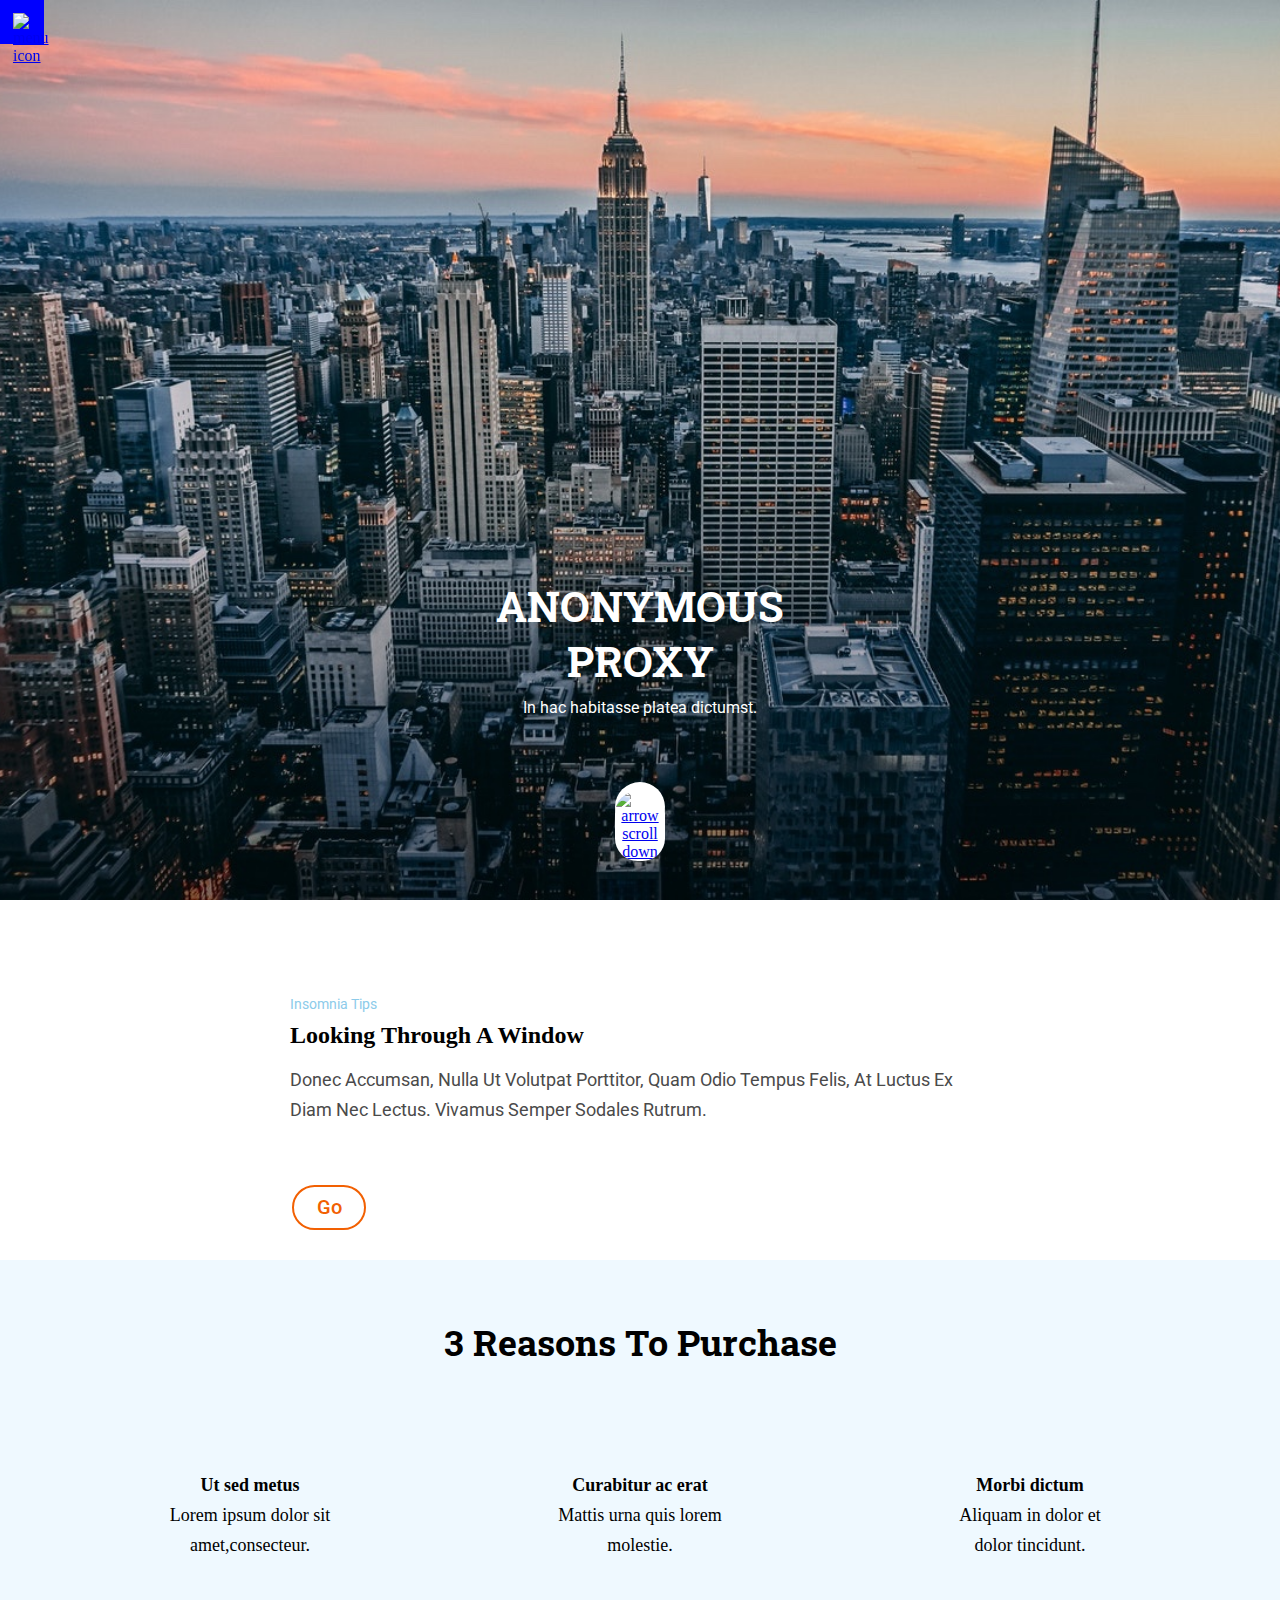
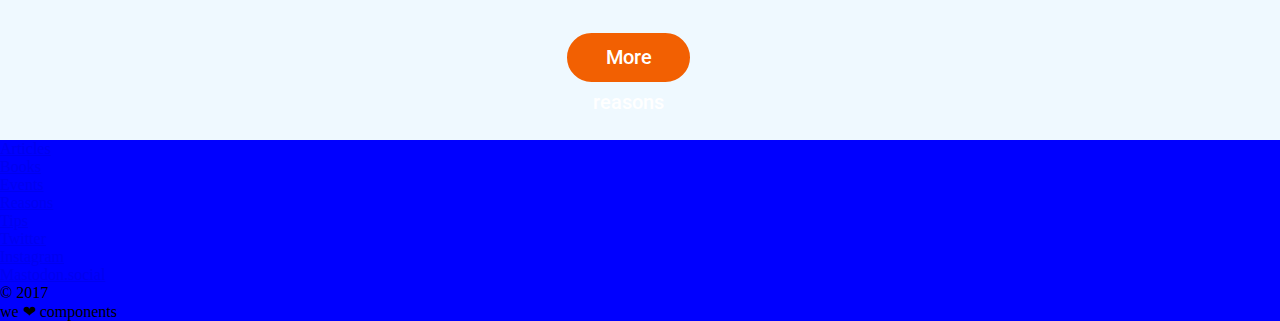
==== commit d8597dc3: "arrow down and general stylings" ====
--- a/docs/index.html
+++ b/docs/index.html
@@ -7,7 +7,7 @@
         />
         <meta http-equiv="X-UA-Compatible" content="ie=edge">
         <title>Anonymus Proxy</title>
-        <link href="https://fonts.googleapis.com/css?family=Roboto+Slab:400,500,700"
+        <link href="https://fonts.googleapis.com/css?family=Roboto+Slab:400,500,700|Roboto:400,500"
         rel="stylesheet">
         <link rel="stylesheet" href="assets/css/main.css">
     </head>
@@ -31,60 +31,69 @@
         In hac habitasse platea dictumst.
       </h4>
 
-                    <div class="arrow__container"> <a href="#">
+                    <div class="arrow__container"> <a href="#section1">
             <img class="arrow-image" src="../assets/images/ico-scroll-down.svg" alt="arrow scroll down">
           </a>
 
                     </div>
                 </div>
             </div>
-            <div class="section1__div">
+            <div id="section1" class="section1__div">
                 <section class="section1__container">
-                     <h2 class="insomnia__item">Insomnia tips</h2>
+                     <h2 class="insomnia__item">
+          Insomnia tips
+        </h2>
 
-                     <h3 class="looking__item">Looking through a window</h3>
+                     <h3 class="looking__item">
+          Looking through a window
+        </h3>
 
                     <p class="looking__paragraph">Donec accumsan, nulla ut volutpat porttitor, quam odio tempus felis, at
                         luctus ex diam nec lectus. Vivamus semper sodales rutrum.</p>
-                    <button class="section1__button-container">
-                        <p class="section1__button-text">Go</p>
-                    </button>
+                    <button class="section1__button-container">Go</button>
                 </section>
-                <!-- </div>
+            </div>
+            <div class="wrapper">
+                <div class="tittle__container">
+                     <h2 classs="tittle_reason">
+            3 Reasons To Purchase
+        </h2>
 
-<div class="looking__container"></div>
+                </div>
+                <div class="list__container">
+                    <ul class="list">
+                        <li class="list-item">
+                             <h4 class="item-tittle">
+                    Ut sed metus
+                </h4>
 
-</div> -->
-                <div class="wrapper">
-                    <div class="tittle__container">
-                         <h3 classs="tittle">3 Reasons To Purchase</h3>
+                            <p class="item-paragraph">Lorem ipsum dolor sit amet,consecteur.</p>
+                        </li>
+                        <li class="list-item">
+                             <h4 class="item-tittle">
+                    Curabitur ac erat
+                </h4>
 
-                    </div>
-                    <div class="list__container">
-                        <ul class="list">
-                            <li class="list-item">
-                                 <h4 class="item-tittle">Ut sed metus</h4>
+                            <p class="item-paragraph">
+                                <style>
+                                    font-weight normal;
+                                </style>Mattis urna quis lorem molestie.</p>
+                        </li>
+                        <li class="list-item">
+                             <h4 class="item-tittle">
+                    Morbi dictum
+                </h4>
 
-                                <p class="item-paragraph">Lorem ipsum dolor sit amet, consecteur.</p>
-                            </li>
-                            <li class="list-item">
-                                 <h4 class="item-tittle">Curabitur ac erat</h4>
-
-                                <p class="item-paragraph">Mauris mattis urna quis lorem molestie.</p>
-                            </li>
-                            <li class="list-item">
-                                 <h4 class="item-tittle">Morbi dictum</h4>
-
-                                <p class="item-paragraph">Aliquam in dolor et dolor tincidunt.</p>
-                            </li>
-                        </ul>
-                    </div>
-                    <div class="button__div">
-                        <div class="button__container">
-                            <button class="button">More reasons</button>
-                        </div>
+                            <p class="item-paragraph">Aliquam in dolor et dolor tincidunt.</p>
+                        </li>
+                    </ul>
+                </div>
+                <div class="button__div">
+                    <div class="button__container">
+                        <button class="button">More reasons</button>
                     </div>
                 </div>
+            </div>
         </main>
         <!-- FOOTER -->
         <footer>
--- a/docs/assets/css/main.css
+++ b/docs/assets/css/main.css
@@ -1 +1 @@
-*,*::before,*::after {-webkit-box-sizing: border-box;box-sizing: border-box;margin: 0px;padding: 0px;}body {margin: 0px;padding: 0px;overflow-x: hidden;}.menu__container {background-color: blue;content: "";width: 44px;height: 44px;position: fixed;top: 0%;left: 0%;margin-top: 13px;margin-left: 13px;}.foo__container {background-color: blue;}.hero__container {min-width: 100vw;background: url("../images/cover.jpg") no-repeat center center;background-size: cover;max-width: 320px;width: 320px;height: 568px;min-height: 100vh;display: -webkit-box;display: -ms-flexbox;display: flex;-webkit-box-align: end;-ms-flex-align: end;align-items: flex-end;-ms-flex-line-pack: center;align-content: center;}.hero-tittle__container {text-align: center;width: 100%;background-blend-mode: multiply;background-image: -webkit-gradient(linear, left top, left bottom, from(rgba(255,255,255,0.5)), to(var(--color_black)));background-image: linear-gradient(to bottom, rgba(255,255,255,0.5), var(--color_black));margin-top: 0%;display: -webkit-box;display: -ms-flexbox;display: flex;-webkit-box-orient: vertical;-webkit-box-direction: normal;-ms-flex-direction: column;flex-direction: column;-webkit-box-pack: center;-ms-flex-pack: center;justify-content: center;-webkit-box-align: center;-ms-flex-align: center;align-items: center;margin-bottom: 68px;}.hero-tittle__container .tittle {min-height: 120px;width: 290px;height: 110px;color: white;cursor: none;text-decoration: none;text-transform: uppercase;font-family: 'Roboto Slab', serif;font-weight: 700;font-size: 42px;margin: 0;}.subtittle {width: 290px;height: 21px;font-family: Roboto;font-size: 16px;font-weight: normal;font-style: normal;font-stretch: normal;line-height: normal;letter-spacing: normal;text-align: center;color: #ffffff;}.arrow__container {content: "";border-radius: 30px;background-color: #fff;width: 50px;height: 50px;margin-top: 63px;}.arrow-image {width: 35px;height: 35px;margin-top: 1px;size: auto;border-radius: 22.5px;background-color: #fff;-webkit-transform: translateX(6px);transform: translateX(6px);-webkit-transform: translateY(8px);transform: translateY(8px);}.section1__div {min-width: 100%;display: block;text-align: center;margin: 0%;}.section1__container {width: 100%;height: 376px;background-color: white;padding-left: 15px;padding-right: 15px;text-transform: capitalize;margin: 30px 215px 316px 0px;}.insomnia__item {font-family: Roboto;font-size: 14px;font-weight: normal;font-style: normal;font-stretch: normal;line-height: 2.14;letter-spacing: normal;color: #8ccbea;text-transform: capitalize;display: -webkit-box;display: -ms-flexbox;display: flex;-webkit-box-pack: start;-ms-flex-pack: start;justify-content: flex-start;-webkit-box-align: start;-ms-flex-align: start;align-items: flex-start;width: 100%;height: 30px;margin: 30px 215px 0px 0px;}.looking__item {font-family: RobotoSlab;font-size: 24px;font-weight: 700;font-style: normal;font-stretch: normal;line-height: 1.25;letter-spacing: normal;color: #000;width: 100%;display: -webkit-box;display: -ms-flexbox;display: flex;-webkit-box-align: start;-ms-flex-align: start;align-items: flex-start;-webkit-box-pack: start;-ms-flex-pack: start;justify-content: flex-start;margin-left: 0%;padding-left: 0%;margin-top: 0%;padding-top: 0%;padding-top: 0%;margin-bottom: 0%;padding-bottom: 0%;}.looking__paragraph {font-family: Roboto;font-size: 18px;font-weight: normal;font-style: normal;font-stretch: normal;line-height: 1.67;letter-spacing: normal;color: #4a4a4a;margin-left: 0%;padding-left: 0%;margin-top: 0%;padding-top: 15px;width: 100%;height: 120px;display: block;text-align: left;}.section1__button-container {margin-top: 30px;padding-bottom: 50px;color: #f26002;width: 75px;height: 22px;border-radius: 22.5px;border: solid 1px var(#f26002);-webkit-transform: translateX(40px);transform: translateX(40px);-webkit-transform: translateY(45px);transform: translateY(45px);background-color: transparent;}.ssection1__button-text {width: 25px;height: 45px;font-family: Roboto;font-size: 20px;font-weight: 500;font-style: normal;font-stretch: normal;line-height: 2.25;letter-spacing: normal;text-align: center;margin: 0px 26px 0px 26px;color: #f26002;}.wrapper {height: auto;width: 100%;margin: 0%;padding: 0%;display: grid;grid-template-columns: 1fr;grid-template-rows: 0.25fr 1fr 0.25fr;text-align: center;background-color: #eff9ff;}.tittle__container {grid-row-start: 1;grid-row-end: 2;display: block;text-align: center;min-width: 100% auto;margin: 30px 15px;}.tittle {width: 290px;height: 30px;font-family: RobotoSlab;font-size: 24px;font-weight: bold;font-style: normal;font-stretch: normal;line-height: 1.25;letter-spacing: normal;text-align: center;color: #000;width: 184px;margin: 108px 68px;}.list__container {grid-row-start: 2;grid-row-end: 3;text-align: center;margin-right: 55px;margin-left: 55px;}.list {display: -webkit-box;display: -ms-flexbox;display: flex;-webkit-box-orient: vertical;-webkit-box-direction: normal;-ms-flex-direction: column;flex-direction: column;-ms-flex-pack: distribute;justify-content: space-around;-ms-flex-line-pack: distribute;align-content: space-around;}.list-item {-webkit-text-decoration-style: none;text-decoration-style: none;list-style-type: none;margin-top: 45px;margin-bottom: 45px;}.ittem-tittle {width: 184px;height: 30px;font-family: RobotoSlab;font-size: 18px;font-weight: bold;font-style: normal;font-stretch: normal;line-height: 1.67;letter-spacing: normal;text-align: center;color: #000;max-width: 180px;}.ittem-paragraph {width: 180px;height: 63px;font-family: Roboto;font-size: 18px;font-weight: normal;font-style: normal;font-stretch: normal;line-height: 1.67;letter-spacing: normal;text-align: center;color: #000;}.button__div {display: block;width: 100%;max-height: 25%;padding: 0%;margin: 0%;text-align: center;}.button__container {grid-row-start: 3;grid-row-end: 4;display: -webkit-box;display: -ms-flexbox;display: flex;-ms-flex-line-pack: center;align-content: center;-webkit-box-pack: center;-ms-flex-pack: center;justify-content: center;-webkit-box-align: center;-ms-flex-align: center;align-items: center;margin-top: 0%;margin-bottom: 6%;min-width: 184px;height: 45px;margin: 45px 68px 60px 45px;}.button {color: #fff;background-color: #f26002;max-width: 123px;height: 30px;font-family: Roboto;font-size: 20px;font-weight: 500;font-style: normal;font-stretch: normal;line-height: 45px;letter-spacing: normal;text-align: center;border-radius: 200px;padding-bottom: 45px;display: inline;}@media all and (min-width: 768px) {.section1__container {min-width: 216px auto;height: 30px;margin: 30px 513px 270px 0px;}.insomnia__item {min-width: 216px auto;height: 30px;margin: 30px 0px 0px 39px;padding-left: 0%;padding-bottom: 0%;margin-bottom: 0%;}.looking__item {min-width: 216px auto;height: 30px;margin-left: 0%;padding-left: 0%;margin: 1px 0px 0px 39px;padding-top: 0%;}.looking__paragraph {max-width: 690px;margin-left: 39px;padding-left: 0%;margin-right: 39px;padding-right: 0%;margin-top: 30px;padding-top: 0%;}.tittle__container {min-width: 100% auto;margin: 30px 160px;}.tittle {width: 450px;margin: 210px 30px;}.list {display: -webkit-box;display: -ms-flexbox;display: flex;-webkit-box-orient: horizontal;-webkit-box-direction: normal;-ms-flex-direction: row;flex-direction: row;-ms-flex-pack: distribute;justify-content: space-around;-ms-flex-line-pack: distribute;align-content: space-around;}.ittem-tittle {max-width: 696.6px;}.button__container {min-width: 184px auto;max-width: 184px auto;}.button {min-width: 184px auto;max-width: 184px auto;}}@media all and (min-width: 1200px) {.section1__container {min-width: 730px auto;height: 45px;margin: 90px 275px 225px 275px;}.insomnia__item {min-width: 360px auto;height: 30px;margin: 0px 645px 0px 0px;}.looking__item {max-width: 650px auto;height: 45px;margin: 0px 0px 0px 275px;margin-left: 0%;padding-left: 0%;}.looking__paragraph {margin-left: 0%;padding-left: 0%;margin-top: 0%;padding-top: 0%;}.tittle__container {min-width: 100% auto;margin: 60px 275px;}.tittle {width: 730px;margin: 60px 275px;}.list {display: -webkit-box;display: -ms-flexbox;display: flex;-webkit-box-orient: horizontal;-webkit-box-direction: normal;-ms-flex-direction: row;flex-direction: row;-ms-flex-pack: distribute;justify-content: space-around;-ms-flex-line-pack: distribute;align-content: space-around;}.ittem-tittle {max-width: 1037.6px;}.button__container {min-width: 184px auto;max-width: 184px auto;}.button {min-width: 184px auto;max-width: 184px auto;}}
+*,*::before,*::after {-webkit-box-sizing: border-box;box-sizing: border-box;margin: 0px;padding: 0px;}body {margin: 0px;padding: 0px;overflow-x: hidden;}.menu__container {background-color: blue;content: "";width: 44px;height: 44px;position: fixed;top: 0%;left: 0%;}.menu-icon {margin-top: 13px;margin-left: 13px;}.foo__container {background-color: blue;}.hero__container {min-width: 100vw;background: url("../images/cover.jpg") no-repeat center center;background-size: cover;max-width: 320px;width: 320px;height: 568px;min-height: 100vh;display: -webkit-box;display: -ms-flexbox;display: flex;-webkit-box-align: end;-ms-flex-align: end;align-items: flex-end;-ms-flex-line-pack: center;align-content: center;}.hero-tittle__container {text-align: center;width: 100%;background-blend-mode: multiply;background-image: -webkit-gradient(linear, left top, left bottom, from(rgba(255,255,255,0.5)), to(var(--color_black)));background-image: linear-gradient(to bottom, rgba(255,255,255,0.5), var(--color_black));margin-top: 0%;display: -webkit-box;display: -ms-flexbox;display: flex;-webkit-box-orient: vertical;-webkit-box-direction: normal;-ms-flex-direction: column;flex-direction: column;-webkit-box-pack: center;-ms-flex-pack: center;justify-content: center;-webkit-box-align: center;-ms-flex-align: center;align-items: center;margin-bottom: 68px;}.hero-tittle__container .tittle {min-height: 120px;width: 290px;height: 110px;color: white;cursor: none;text-decoration: none;text-transform: uppercase;font-family: 'Roboto Slab', serif;font-weight: 700;font-size: 42px;margin: 0;}.subtittle {width: 290px;height: 21px;font-family: Roboto;font-size: 16px;font-weight: normal;font-style: normal;font-stretch: normal;line-height: normal;letter-spacing: normal;text-align: center;color: #ffffff;}.arrow__container {content: "";border-radius: 30px;background-color: #fff;width: 50px;height: 50px;margin-top: 63px;}.arrow-image {width: 35px;height: 35px;margin-top: 1px;size: auto;border-radius: 22.5px;background-color: #fff;-webkit-transform: translateX(6px);transform: translateX(6px);-webkit-transform: translateY(8px);transform: translateY(8px);}.section1__div {min-width: 100%;display: block;text-align: center;margin: 0%;}.section1__container {width: 100%;height: 150px;background-color: white;padding-left: 15px;padding-right: 15px;text-transform: capitalize;margin: 0px 0px 170px 0px;text-align: left;}.insomnia__item {font-family: Roboto;font-size: 14px;font-weight: normal;font-style: normal;font-stretch: normal;line-height: 2.14;letter-spacing: normal;color: #8ccbea;text-transform: capitalize;display: -webkit-box;display: -ms-flexbox;display: flex;-webkit-box-pack: start;-ms-flex-pack: start;justify-content: flex-start;-webkit-box-align: start;-ms-flex-align: start;align-items: flex-start;width: 100%;height: 30px;margin: 30px 215px 0px 0px;}.looking__item {font-family: RobotoSlab;font-size: 24px;font-weight: 700;font-style: normal;font-stretch: normal;line-height: 1.25;letter-spacing: normal;color: #000;width: 100%;display: -webkit-box;display: -ms-flexbox;display: flex;-webkit-box-align: start;-ms-flex-align: start;align-items: flex-start;-webkit-box-pack: start;-ms-flex-pack: start;justify-content: flex-start;margin-left: 0%;padding-left: 0%;margin-top: 0%;padding-top: 0%;padding-top: 0%;margin-bottom: 0%;padding-bottom: 0%;}.looking__paragraph {font-family: Roboto;font-size: 18px;font-weight: normal;font-style: normal;font-stretch: normal;line-height: 1.67;letter-spacing: normal;color: #4a4a4a;margin-left: 0%;padding-left: 0%;margin-top: 0%;padding-top: 15px;width: 100%;height: 75px;display: block;text-align: left;}.section1__button-container {color: #f26002;width: 74px;height: 45px;border-radius: 22.5px;border: solid 2px #f26002;-webkit-transform: translateX(40px);transform: translateX(40px);-webkit-transform: translateY(45px);transform: translateY(45px);font-family: 'Roboto', sans-serif;font-weight: 500;font-size: 20px;line-height: 2.25px;background-color: transparent;font-weight: 500;font-size: 20px;font-family: 'Roboto', sans-serif;margin-left: 0%;}.wrapper {width: 100%;margin: 0%;padding: 0%;display: grid;grid-template-columns: 1fr;grid-template-rows: 0.25fr 1fr 0.25fr;text-align: center;background-color: #eff9ff;margin-top: 0;}.tittle__container {grid-row-start: 1;grid-row-end: 2;display: block;text-align: center;min-width: 100% auto;margin: 30px 15px;font-family: 'Roboto Slab', serif;font-size: 24px;font-weight: 700;font-style: normal;font-stretch: normal;line-height: 1.25;letter-spacing: normal;color: #000;}.tittle_reason {width: 290px;height: 30px;text-align: center;}.list__container {grid-row-start: 2;grid-row-end: 3;text-align: center;margin-right: 55px;margin-left: 55px;}.list {display: -webkit-box;display: -ms-flexbox;display: flex;-webkit-box-orient: vertical;-webkit-box-direction: normal;-ms-flex-direction: column;flex-direction: column;-ms-flex-pack: distribute;justify-content: space-around;-ms-flex-line-pack: distribute;align-content: space-around;}.list-item {-webkit-text-decoration-style: none;text-decoration-style: none;list-style-type: none;margin-top: 45px;margin-bottom: 45px;width: 184px;height: 30px;font-family: RobotoSlab;font-size: 18px;font-weight: bold;font-style: normal;font-stretch: normal;line-height: 1.67;letter-spacing: normal;text-align: center;color: #000;max-width: 180px;}.item-paragraph {width: 180px;height: 63px;font-family: RobotoSlab;font-size: 18px;font-weight: normal;font-style: normal;font-stretch: normal;line-height: 1.67;letter-spacing: normal;text-align: center;color: #000;}.button__div {display: block;width: 100%;max-height: 25%;padding: 0%;margin: 0%;text-align: center;}.button__container {grid-row-start: 3;grid-row-end: 4;display: -webkit-box;display: -ms-flexbox;display: flex;-ms-flex-line-pack: center;align-content: center;-webkit-box-pack: center;-ms-flex-pack: center;justify-content: center;-webkit-box-align: center;-ms-flex-align: center;align-items: center;margin-top: 0%;margin-bottom: 6%;min-width: 184px;height: 45px;margin: 45px 68px 60px 45px;}.button {color: #fff;background-color: #f26002;max-width: 123px;height: 30px;font-family: Roboto;font-size: 20px;font-weight: 500;font-style: normal;font-stretch: normal;line-height: 45px;letter-spacing: normal;text-align: center;border-radius: 200px;padding-bottom: 45px;display: inline;border: solid 2px #f26002;}@media all and (min-width: 768px) {.section1__container {min-width: 216px auto;height: 30px;margin: 30px 50px 270px 0px;margin-left: 45px;}.insomnia__item {min-width: 216px auto;height: 30px;margin: 30px 0px 0px 39px;padding-left: 0%;padding-bottom: 0%;margin-bottom: 0%;}.looking__item {min-width: 216px auto;height: 30px;margin-left: 0%;padding-left: 0%;margin: 1px 0px 0px 39px;padding-top: 0%;}.looking__paragraph {max-width: 690px;margin-left: 39px;padding-left: 0%;margin-right: 39px;padding-right: 0%;margin-top: 30px;padding-top: 0%;}.section1__button-container {max-width: 690px;margin-left: 37px;padding-left: 0%;margin-right: 39px;padding-right: 0%;margin-top: 30px;padding-top: 0%;}.tittle__container {min-width: 100% auto;margin: 30px 160px;}.tittle_reason {width: 450px;margin: 210px 30px;}.list {display: -webkit-box;display: -ms-flexbox;display: flex;-webkit-box-orient: horizontal;-webkit-box-direction: normal;-ms-flex-direction: row;flex-direction: row;-ms-flex-pack: distribute;justify-content: space-around;-ms-flex-line-pack: distribute;align-content: space-around;}.ittem-tittle {max-width: 696.6px;}.button__container {min-width: 184px auto;max-width: 184px auto;}.button {min-width: 184px auto;max-width: 184px auto;}}@media all and (min-width: 1200px) {.section1__container {min-width: 730px auto;height: 45px;margin: 90px 275px 225px 275px;}.insomnia__item {min-width: 360px auto;height: 30px;margin: 0px 645px 0px 0px;}.looking__item {max-width: 650px auto;height: 45px;margin: 0px 0px 0px 275px;margin-left: 0%;padding-left: 0%;}.looking__paragraph {margin-left: 0%;padding-left: 0%;margin-top: 0%;padding-top: 0%;}.section1__button-container {padding-left: 0%;margin-left: 2px;margin-top: 0%;padding-top: 0%;}.tittle__container {min-width: 100% auto;margin: 60px 275px;}.tittle_reason {width: 730px;margin: 60px 275px;}.list {display: -webkit-box;display: -ms-flexbox;display: flex;-webkit-box-orient: horizontal;-webkit-box-direction: normal;-ms-flex-direction: row;flex-direction: row;-ms-flex-pack: distribute;justify-content: space-around;-ms-flex-line-pack: distribute;align-content: space-around;}.ittem-tittle {max-width: 1037.6px;}.button__container {min-width: 184px auto;max-width: 184px auto;}.button {min-width: 184px auto;max-width: 184px auto;}}
